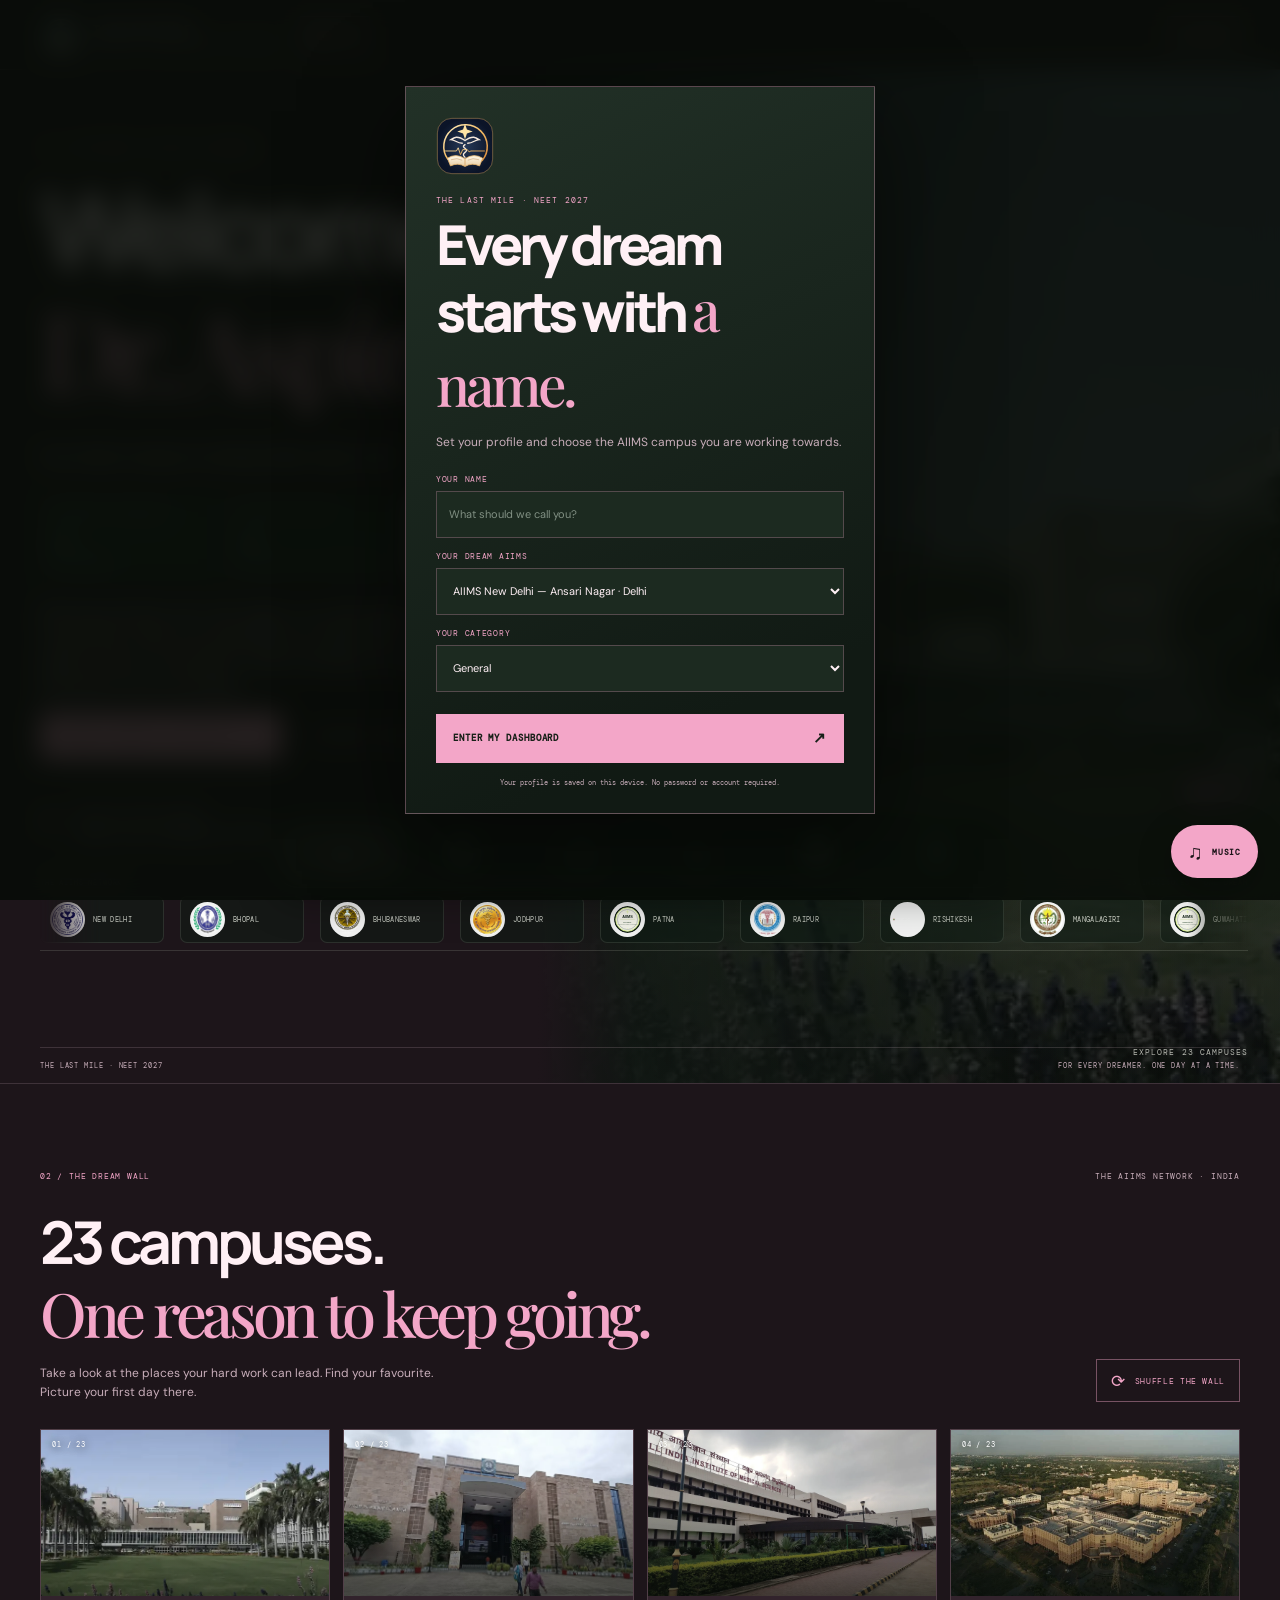
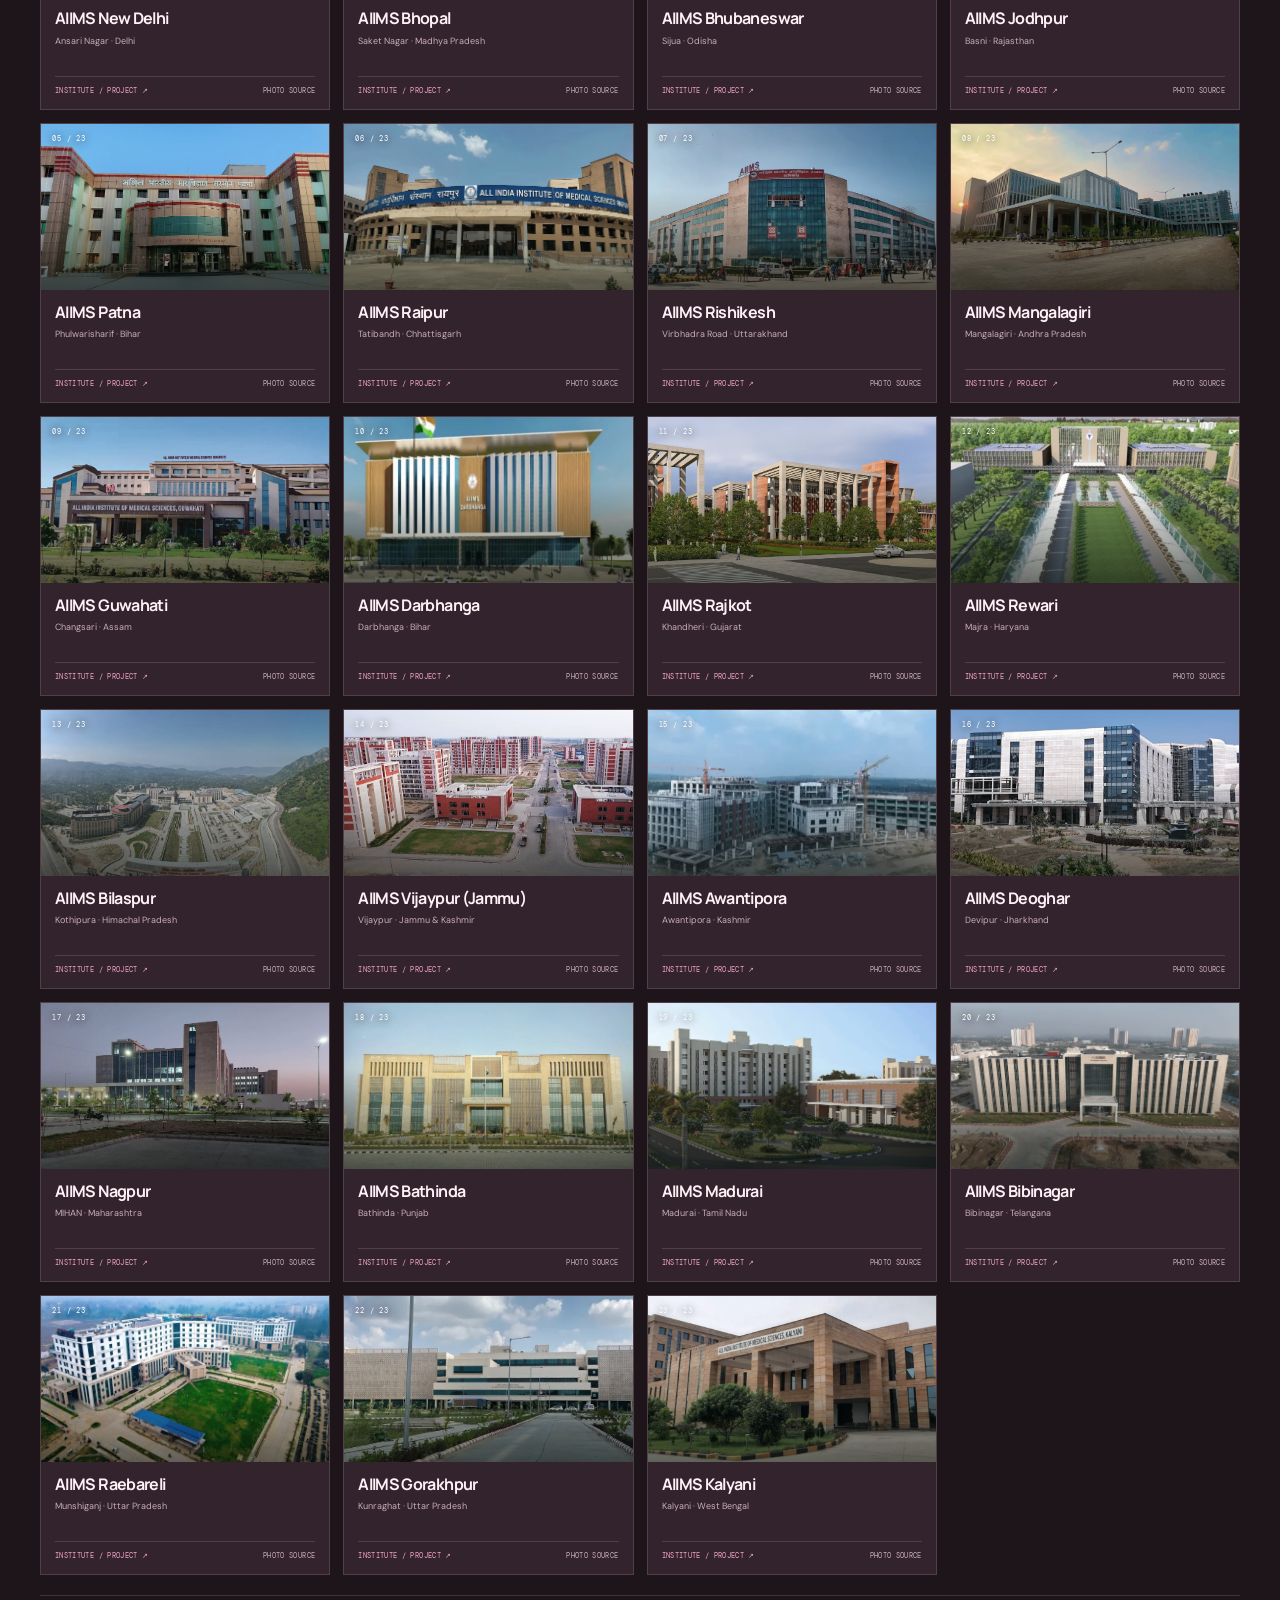
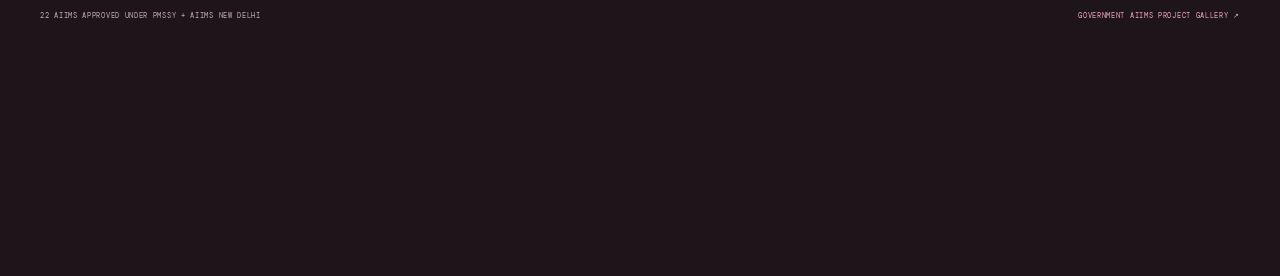
==== index.html @ 56305f16 "Apply emblem to footer branding" ====
<!doctype html>
<html lang="en">
<head>
  <meta charset="utf-8">
  <meta name="viewport" content="width=device-width, initial-scale=1, viewport-fit=cover">
  <meta name="theme-color" content="#101713">
  <meta name="description" content="A quiet, visual reminder of the future you're working towards — all AIIMS campuses, NEET 2027 countdown, study timer and music.">
  <title>The Last Mile — Your AIIMS Dream</title>
  <link rel="icon" href="assets/lastmile-icon.svg" type="image/svg+xml">
  <link rel="manifest" href="manifest.json">
  <link rel="preconnect" href="https://fonts.googleapis.com">
  <link rel="preconnect" href="https://fonts.gstatic.com" crossorigin>
  <link href="https://fonts.googleapis.com/css2?family=DM+Mono:wght@400;500&family=DM+Sans:wght@400;500;600;700&family=Manrope:wght@400;500;600;700;800&family=Playfair+Display:ital,wght@0,500;0,600;1,500;1,600&display=swap" rel="stylesheet">
  <script>(function(){try{var t=JSON.parse(localStorage.getItem('tlm:studyTheme')||'"love"');if(!['love','joy','retro','sad','hectic'].includes(t))t='love';document.documentElement.setAttribute('data-study-theme',t);}catch(e){document.documentElement.setAttribute('data-study-theme','love');}})();</script>
  <link rel="stylesheet" href="assets/styles.css?v=30">
</head>
<body>
  <header class="site-header">
    <a class="brand" href="#home" aria-label="The Last Mile home"><img class="brand-logo" src="assets/lastmile-icon.svg" alt=""><span><b>THE LAST MILE</b><small>NEET 2027 · EVERY ASPIRANT, EVERY DREAM</small></span></a>
    <nav class="main-nav" aria-label="Main navigation">
      <a href="#countdown">Countdown</a><a href="#campuses">AIIMS wall</a><a href="#stories">Videos</a><a href="#study">Study timer</a>
    </nav>
    <button class="theme-trigger" id="themeOpen" type="button" aria-controls="themeDrawer" aria-expanded="false">◐ <span>MOOD</span></button><button class="music-trigger" id="musicOpen" type="button" aria-controls="musicDrawer" aria-expanded="false">♫ <span>MUSIC</span></button><a class="header-cta" href="#study">START TODAY <span>↗</span></a>
    <button class="menu-toggle" id="menuToggle" type="button" aria-label="Open navigation" aria-expanded="false" aria-controls="mobileNav">☰</button>
  </header>
  <nav class="mobile-nav" id="mobileNav" aria-label="Mobile navigation">
    <a href="#countdown">Countdown</a><a href="#campuses">AIIMS wall</a><a href="#stories">Videos & Shorts</a><a href="#study">Study timer</a><a href="#themeDrawer" id="themeNavLink">◐ Study mood</a><a href="#musicDrawer" id="musicNavLink">♫ Music</a>
  </nav>

  <main id="home" class="app-main"><section class="app-screen active" id="screen-home" data-screen="home"><section class="hero">
      <div class="hero-photo">
        <img src="assets/aiims-delhi.webp" id="heroCampusImage" alt="AIIMS New Delhi campus" fetchpriority="high">
        <div class="hero-photo-shade"></div>
        <span class="hero-photo-label" id="heroPhotoLabel">THE AIIMS DREAM ACROSS INDIA</span>
        <span class="hero-photo-credit" id="heroPhotoCredit">EXPLORE 23 CAMPUSES</span>
      </div>
      <div class="hero-content">
        <div class="eyebrow"><span></span> YOUR DREAM. YOUR DAILY REMINDER.</div>
        <h1 id="welcomeTitle">Welcome,<br><em>Dr. Aspirant</em></h1>
        <p class="hero-lede" id="homeDreamLine">Your dream campus is waiting. Make today count.</p>
        <div class="home-targets">
          <article class="home-target-card"><small>2026 ROUND 1 CLOSING RANK</small><strong id="homeHistoricalRank">—</strong><span id="homeCategoryLabel">YOUR CATEGORY</span></article>
          <article class="home-target-card"><small>2027 SAFE RANK TARGET</small><strong id="homeTargetRank">—</strong><span>20% tighter than the 2026 cutoff</span></article>
          <article class="home-target-card home-target-lime"><small>2027 MARKS TO AIM FOR</small><strong id="homeTargetMarks">—</strong><span>out of 720 · planning estimate</span></article>
        </div>
        <p class="target-disclaimer">Planning estimate only: rank target is set 20% tighter than the 2026 Round 1 closing rank; marks are estimated from 2026 marks-vs-rank data with a small safety cushion. Actual 2027 cutoffs will depend on paper difficulty, rank distribution and counselling.</p>
        <div class="hero-actions"><button class="primary-button" type="button" data-go="cutoffs">VIEW AIIMS CUTOFFS <span>↘</span></button><button class="quiet-link" type="button" data-go="countdown">COUNT THE DAYS ↓</button></div>
        <div class="hero-note"><span>✳</span><p id="homeMotivation">Not just a dream college.<br><em>A future you are building, one study session at a time.</em></p></div>
        <div class="aiims-logo-strip" aria-label="AIIMS institutes across India">
          <div class="logo-strip-heading"><span>THE AIIMS NETWORK</span><span>23 INSTITUTES · ONE DREAM</span></div>
          <div class="aiims-logo-viewport"><div class="aiims-logo-track" id="aiimsLogoTrack"></div></div>
        </div>
      </div>
      <div class="hero-bottom"><span>THE LAST MILE · NEET 2027</span><span>FOR EVERY DREAMER. ONE DAY AT A TIME.</span></div>
    </section><section class="campus-section page-section" id="campuses">
      <div class="section-topline"><span>02 / THE DREAM WALL</span><span>THE AIIMS NETWORK · INDIA</span></div>
      <div class="section-heading">
        <div><h2>23 campuses.<br><em>One reason to keep going.</em></h2><p>Take a look at the places your hard work can lead. Find your favourite. Picture your first day there.</p></div>
        <button class="refresh-button" id="shuffleCampuses" type="button"><span>⟳</span> SHUFFLE THE WALL</button>
      </div>
      <div class="campus-grid" id="campusGrid" aria-live="polite"></div>
      <div class="gallery-foot"><span>22 AIIMS APPROVED UNDER PMSSY + AIIMS NEW DELHI</span><a href="https://pmssy.mohfw.gov.in/" target="_blank" rel="noopener">GOVERNMENT AIIMS PROJECT GALLERY ↗</a></div>
    </section></section><section class="app-screen" id="screen-cutoffs" data-screen="cutoffs"><section class="cutoff-section page-section">
  <div class="section-topline"><span>02 / THE NUMBERS</span><span>AIIMS MBBS · ALL INDIA QUOTA</span></div>
  <div class="section-heading">
    <div><h2>Know the cutoff.<br><em>Set your target.</em></h2><p>Compare the 2026 Round 1 closing ranks for all AIIMS campuses, category by category.</p></div>
    <div class="cutoff-filter"><label for="cutoffCategory">CATEGORY</label><select id="cutoffCategory"><option value="General">General</option><option value="EWS">EWS</option><option value="OBC">OBC-NCL</option><option value="SC">SC</option><option value="ST">ST</option></select></div>
  </div>
  <div class="cutoff-note"><span class="cutoff-note-dot"></span><span>Historical 2026 Round 1 closing AIR · not a 2027 guarantee.</span></div>
  <div class="cutoff-table-wrap"><table class="cutoff-table"><thead><tr><th>AIIMS CAMPUS</th><th>GENERAL</th><th>EWS</th><th>OBC-NCL</th><th>SC</th><th>ST</th></tr></thead><tbody id="cutoffTableBody"></tbody></table></div>
  <div class="cutoff-sources">Sources: <a href="https://mcc.nic.in/document/final-allotment-result-for-round-1-of-ug-counselling-2026/" target="_blank" rel="noopener">MCC 2026 Round 1 final allotment</a> · <a href="https://medicine.careers360.com/articles/neet-counselling-seat-allotment-result-2026-aiims-mbbs-round-1-category-wise-closing-rank" target="_blank" rel="noopener">Institute-wise category closing-rank summary</a>.</div>
</section></section><section class="app-screen" id="screen-countdown" data-screen="countdown"><section class="countdown-section page-section" id="countdown">
      <div class="section-topline"><span>01 / THE DATE</span><span>THE GOAL IS GETTING CLOSER</span></div>
      <div class="countdown-layout">
        <div class="section-copy">
          <h2>Every day<br>is <em>one day closer.</em></h2>
          <p>Keep your exam date in sight. The date below is a planning placeholder; update it when NTA announces the official NEET 2027 schedule.</p>
          <label for="examDate">YOUR EXAM TARGET</label>
          <input type="date" id="examDate" value="2027-05-02">
          <small class="provisional">PLANNING DATE · NOT AN OFFICIAL NTA DATE</small>
        </div>
        <div class="countdown-card">
          <div class="card-top"><span>TIME LEFT TO NEET 2027</span><span>✳</span></div>
          <div class="countdown-numbers">
            <div><strong id="examDays">—</strong><small>DAYS</small></div><i>:</i>
            <div><strong id="examHours">—</strong><small>HOURS</small></div><i>:</i>
            <div><strong id="examMinutes">—</strong><small>MINUTES</small></div><i>:</i>
            <div><strong id="examSeconds">—</strong><small>SECONDS</small></div>
          </div>
          <div class="countdown-foot"><span>NO MAGIC. JUST CONSISTENCY.</span><b id="examDateLabel">02 MAY 2027</b></div>
        </div>
      </div>
    </section><section class="study-hub-section page-section" id="studyHub">
  <div class="section-topline"><span>02 / YOUR FOCUS</span><span>EVERY MINUTE COUNTS</span></div>
  <div class="study-hub-card">
    <div class="study-hub-copy">
      <span class="study-hub-kicker">THE NEXT STEP STARTS NOW</span>
      <h2>Make time<br><em>for your dream.</em></h2>
      <p>Start a focused study session. Your dream AIIMS, target rank and stopwatch will stay with you until you finish.</p>
    </div>
    <button class="primary-button new-session-button" id="startNewStudySession" type="button">START NEW STUDY SESSION <span>↗</span></button>
  </div>
  <div class="study-history-heading">
    <div><span class="study-hub-kicker">YOUR CONSISTENCY, RECORDED</span><h3>Study history</h3></div>
    <button class="history-reset-button" id="resetStudyHistory" type="button">RESET ALL HISTORY</button>
  </div>
  <div class="study-history-summary" id="studyHistorySummary"><span>0 SESSIONS COMPLETED</span><strong>00:00 HOURS</strong></div>
  <div class="study-history-list" id="studyHistoryList"><div class="study-history-empty">Your completed study sessions will appear here.</div></div>
</section></section><section class="app-screen" id="screen-videos" data-screen="videos"><section class="stories-section page-section"><div class="section-topline"><span>04 / REAL CAMPUS LIFE</span><span>WATCH · LEARN · GET INSPIRED</span></div><div class="section-heading"><div><h2>See the life<br><em>you are studying for.</em></h2><p>Campus tours, hostel life and student routines from AIIMS creators.</p></div><button class="refresh-button" id="refreshVideos" type="button"><span>⟳</span> REFRESH VIDEOS</button></div><div class="media-heading"><span>FEATURED CAMPUS VIDEOS</span><small>LONG-FORM CAMPUS TOURS & VLOGS</small></div>
      <div class="video-grid" id="videoGrid"></div>
      <div class="video-note">Videos are hosted by their original creators on YouTube. Use the refresh button to see another selection.</div>
    </section></section></section><section class="app-screen" id="screen-shorts" data-screen="shorts"><section class="stories-section page-section"><div class="section-topline"><span>05 / QUICK INSPIRATION</span><span>REAL STUDENTS · REAL JOURNEYS</span></div><div class="section-heading"><div><h2>A little spark.<br><em>Then back to work.</em></h2><p>Short campus moments and reminders to keep showing up.</p></div><button class="refresh-button" id="refreshShorts" type="button"><span>⟳</span> REFRESH SHORTS</button></div><div class="media-heading shorts-heading"><span>AIIMS SHORTS</span><small>QUICK DOSES OF MOTIVATION</small></div>
      <div class="shorts-grid" id="shortsGrid"></div>
      </section></section><section class="app-screen" id="screen-settings" data-screen="settings"><section class="settings-section page-section">
  <div class="section-topline"><span>06 / YOUR PROFILE</span><span>THIS DEVICE</span></div>
  <div class="section-heading"><div><h2>Your journey.<br><em>Your settings.</em></h2><p>Change your name, category or dream campus whenever your goal changes.</p></div></div>
  <form class="profile-settings-card" id="profileSettingsForm">
    <div class="profile-avatar" id="settingsAvatar">✳</div>
    <div class="settings-grid">
      <label>YOUR NAME<input id="settingsName" type="text" maxlength="32" required placeholder="Enter your name"></label>
      <label>YOUR CATEGORY<select id="settingsCategory" required><option value="General">General</option><option value="EWS">EWS</option><option value="OBC">OBC-NCL</option><option value="SC">SC</option><option value="ST">ST</option></select></label>
      <label class="settings-full">DREAM AIIMS CAMPUS<select id="settingsDreamCollege" required></select></label>
    </div>
    <button class="primary-button" type="submit">SAVE PROFILE <span>↗</span></button>
  </form>
  <div class="settings-privacy"><span>LOCAL PROFILE</span><p>Your name and preferences are saved only in this browser on this device. There is no password or cloud account.</p></div>
  <button class="logout-button" id="logoutButton" type="button"><span>↪</span> LOG OUT</button>
  <a class="settings-official" href="https://neet.nta.nic.in/" target="_blank" rel="noopener">OFFICIAL NEET UPDATES ↗</a>
</section></section></main>
  <footer class="site-footer app-footer"><a class="brand" href="#home"><img class="brand-logo" src="assets/lastmile-icon.svg" alt=""><span><b>THE LAST MILE</b><small>NEET 2027</small></span></a><span>Made for the future you're working towards.</span><a href="https://neet.nta.nic.in/" target="_blank" rel="noopener">OFFICIAL NEET UPDATES ↗</a></footer>
  <nav class="bottom-dock" id="bottomDock" aria-label="Main sections">
  <button type="button" class="dock-item active" data-screen="home" aria-label="Home"><span class="dock-icon">⌂</span><small>Home</small></button>
  <button type="button" class="dock-item" data-screen="cutoffs" aria-label="All AIIMS cutoff"><span class="dock-icon">▤</span><small>Cutoffs</small></button>
  <button type="button" class="dock-item" data-screen="countdown" aria-label="Countdown"><span class="dock-icon">◷</span><small>Countdown</small></button>
  <button type="button" class="dock-item" data-screen="videos" aria-label="Videos"><span class="dock-icon">▷</span><small>Videos</small></button>
  <button type="button" class="dock-item" data-screen="shorts" aria-label="Shorts"><span class="dock-icon">▣</span><small>Shorts</small></button>
  <button type="button" class="dock-item" data-screen="settings" aria-label="Settings"><span class="dock-icon">⚙</span><small>Settings</small></button>
</nav>
<div class="login-overlay" id="loginOverlay" aria-hidden="true">
  <div class="login-backdrop"></div>
  <form class="login-card" id="profileSetupForm">
    <img class="brand-logo login-logo" src="assets/lastmile-icon.svg" alt="The Last Mile emblem">
    <span class="login-kicker">THE LAST MILE · NEET 2027</span>
    <h1>Every dream<br>starts with <em>a name.</em></h1>
    <p>Set your profile and choose the AIIMS campus you are working towards.</p>
    <label>YOUR NAME<input id="profileName" type="text" maxlength="32" placeholder="What should we call you?" autocomplete="given-name" required></label>
    <label>YOUR DREAM AIIMS<select id="profileDreamCollege" required></select></label>
    <label>YOUR CATEGORY<select id="profileCategory" required><option value="General">General</option><option value="EWS">EWS</option><option value="OBC">OBC-NCL</option><option value="SC">SC</option><option value="ST">ST</option></select></label>
    <button class="primary-button login-submit" type="submit">ENTER MY DASHBOARD <span>↗</span></button>
    <small>Your profile is saved on this device. No password or account required.</small>
  </form>
</div>
  <button class="theme-fab" id="themeFab" type="button" aria-controls="themeDrawer" aria-expanded="false"><span>◐</span><small>MOOD</small></button>
  <button class="music-fab" id="musicFab" type="button" aria-controls="musicDrawer" aria-expanded="false"><span>♫</span><small>MUSIC</small></button>
  <button class="music-backdrop" id="musicBackdrop" type="button" aria-label="Close music drawer" tabindex="-1"></button>
  <aside class="music-drawer" id="musicDrawer" aria-hidden="true" aria-labelledby="musicDrawerTitle" inert>
    <div class="drawer-grab" aria-hidden="true"></div>
    <div class="drawer-header">
      <div><span class="drawer-kicker">THE LAST MILE · SOUNDTRACK</span><h2 id="musicDrawerTitle">Your music <em>room.</em></h2></div>
      <button class="drawer-close" id="musicClose" type="button" aria-label="Close music drawer">✕</button>
    </div>
    <div class="drawer-now-playing">
      <div class="drawer-art"><span class="drawer-art-star">✳</span><span class="drawer-art-word">LAST<br>MILE</span><span class="drawer-art-ring"></span></div>
      <div class="drawer-track-copy"><small>NOW PLAYING</small><strong id="trackTitle">YOUR FIRST TRACK GOES HERE</strong><span id="trackPosition">NO TRACKS ADDED YET</span></div>
      <div class="drawer-status" id="musicState">WAITING FOR YOUR PLAYLIST</div><div class="drawer-mood-label" id="musicMoodLabel">LOVE STUDY · MOOD PLAYLIST</div>
      <audio id="musicAudio" preload="auto" autoplay playsinline></audio>
      <div class="drawer-progress"><span id="musicElapsed">0:00</span><input type="range" id="musicSeek" min="0" max="100" value="0" aria-label="Music progress"><span id="musicDuration">0:00</span></div>
      <div class="drawer-controls">
        <button type="button" id="shuffleMusic" aria-label="Toggle shuffle" title="Shuffle">⤨</button>
        <button type="button" id="previousTrack" aria-label="Previous track" title="Previous track">⏮</button>
        <button type="button" id="toggleMusic" class="drawer-play" aria-label="Play music">▶</button>
        <button type="button" id="nextTrack" aria-label="Next track" title="Next track">⏭</button>
        <button type="button" id="repeatMusic" aria-label="Toggle repeat" title="Repeat">↻</button>
      </div>
      <div class="drawer-volume"><span>VOLUME</span><input type="range" id="musicVolume" min="0" max="100" value="75" aria-label="Music volume"><button type="button" id="muteMusic" aria-label="Mute music">♫</button></div>
    </div>
    <div class="drawer-queue-head"><span>UP NEXT</span><span id="queueCount">0 TRACKS</span></div>
    <div class="drawer-queue" id="musicQueue"><div class="queue-empty">Your playlist will appear here once MP3 files are added.</div></div>
    <div class="drawer-footer" id="musicHelp">Attach your MP3 files in this chat and I'll add them to the website playlist. Only upload music you have permission to distribute.</div>
  </aside>
  <div class="theme-wash" id="themeWash" aria-hidden="true"></div>
  <button class="theme-backdrop" id="themeBackdrop" type="button" aria-label="Close study mood drawer" tabindex="-1"></button>
  <aside class="theme-drawer" id="themeDrawer" aria-hidden="true" aria-labelledby="themeDrawerTitle" inert>
    <div class="drawer-grab" aria-hidden="true"></div>
    <div class="theme-drawer-header"><div><span class="drawer-kicker">THE LAST MILE · YOUR AMBIENCE</span><h2 id="themeDrawerTitle">Choose your <em>mood.</em></h2><p>Change the colours and soundtrack to match the way you feel.</p></div><button class="drawer-close" id="themeClose" type="button" aria-label="Close study mood drawer">✕</button></div>
    <div class="theme-current-line"><span>CURRENT STUDY MOOD</span><strong id="themeCurrentName">LOVE STUDY</strong></div>
    <div class="theme-options" role="group" aria-label="Choose a study mood">
      <button class="theme-option" type="button" data-theme-choice="love" aria-pressed="false"><span class="theme-option-icon">♡</span><span class="theme-option-copy"><strong>Love Study</strong><small>Soft, warm and heartfelt</small></span><span class="theme-option-swatch love-swatch"></span><span class="theme-option-check">✓</span></button>
      <button class="theme-option" type="button" data-theme-choice="joy" aria-pressed="false"><span class="theme-option-icon">☀</span><span class="theme-option-copy"><strong>Joy Study</strong><small>Bright energy, lighter day</small></span><span class="theme-option-swatch joy-swatch"></span><span class="theme-option-check">✓</span></button>
      <button class="theme-option" type="button" data-theme-choice="retro" aria-pressed="false"><span class="theme-option-icon">◷</span><span class="theme-option-copy"><strong>Retro Study</strong><small>Vintage warmth and nostalgia</small></span><span class="theme-option-swatch retro-swatch"></span><span class="theme-option-check">✓</span></button>
      <button class="theme-option" type="button" data-theme-choice="sad" aria-pressed="false"><span class="theme-option-icon">☾</span><span class="theme-option-copy"><strong>Sad Study</strong><small>Quiet blue for heavy days</small></span><span class="theme-option-swatch sad-swatch"></span><span class="theme-option-check">✓</span></button>
      <button class="theme-option" type="button" data-theme-choice="hectic" aria-pressed="false"><span class="theme-option-icon">✳</span><span class="theme-option-copy"><strong>Hectic Study</strong><small>High-voltage, urgent focus</small></span><span class="theme-option-swatch hectic-swatch"></span><span class="theme-option-check">✓</span></button>
    </div>
    <p class="theme-drawer-note">Every mood has its own music folder. Add songs to that mood to build its soundtrack.</p>
  </aside>
  <div class="toast" id="toast" role="status" aria-live="polite"></div>
  <script src="assets/app.js?v=30"></script>
</body>
</html>
---- assets/styles.css ----
:root{--bg:#101713;--bg2:#17211a;--panel:#1d2a21;--panel2:#233128;--ink:#f2f2e9;--muted:#a6b1a5;--line:rgba(233,240,222,.14);--lime:#d9f18d;--gold:#dfbf8a;--accent-rgb:217,241,141;--sans:'DM Sans',sans-serif;--head:'Manrope',sans-serif;--serif:'Playfair Display',serif;--mono:'DM Mono',monospace;--max:1200px}
*{box-sizing:border-box}html{scroll-behavior:smooth;scroll-padding-top:90px}body{margin:0;background:var(--bg);color:var(--ink);font:15px/1.6 var(--sans);overflow-x:hidden}a{color:inherit}button,input{font:inherit}button{touch-action:manipulation}img{display:block;max-width:100%}:focus-visible{outline:2px solid var(--lime);outline-offset:4px}::selection{background:var(--lime);color:#172018}
.site-header{height:78px;position:sticky;top:0;z-index:30;display:flex;align-items:center;justify-content:space-between;gap:24px;padding:0 max(24px,calc((100vw - var(--max))/2));background:rgba(16,23,19,.93);backdrop-filter:blur(16px);border-bottom:1px solid var(--line)}
.brand{display:flex;align-items:center;gap:11px;text-decoration:none;flex-shrink:0}.brand-mark{width:37px;height:37px;border-radius:50%;display:grid;place-items:center;background:var(--lime);color:#162018;font-size:22px;font-weight:700}.brand-logo{width:42px;height:42px;object-fit:contain;display:block;flex:0 0 auto}.login-logo{width:58px;height:58px;margin-bottom:20px}.brand b,.brand small{display:block}.brand b{font:800 11px var(--head);letter-spacing:.15em}.brand small{font:7px var(--mono);letter-spacing:.1em;color:var(--muted);margin-top:3px}.main-nav{display:flex;align-items:center;gap:clamp(14px,2.4vw,32px)}.main-nav a,.header-cta{font:9px var(--mono);letter-spacing:.09em;text-decoration:none;color:var(--muted)}.main-nav a:hover,.header-cta:hover{color:var(--lime)}.header-cta{color:var(--lime);border-bottom:1px solid var(--lime);padding:8px 0}.header-cta span{font-size:14px;margin-left:7px}.menu-toggle{display:none;background:none;border:1px solid var(--line);color:var(--ink);width:42px;height:42px;border-radius:50%;font-size:18px}.mobile-nav{display:none}
.hero{min-height:660px;display:grid;grid-template-columns:1.06fr .94fr;position:relative;overflow:hidden;border-bottom:1px solid var(--line)}.hero-photo{position:absolute;inset:0 0 0 42%;overflow:hidden;background:#28382c}.hero-photo img{width:100%;height:100%;object-fit:cover;filter:brightness(.55) saturate(.65)}.hero-photo-shade{position:absolute;inset:0;background:linear-gradient(90deg,var(--bg) 0%,rgba(16,23,19,.8) 13%,rgba(16,23,19,.12) 75%),linear-gradient(0deg,rgba(9,14,10,.72),transparent 45%)}.hero-photo-label,.hero-photo-credit{position:absolute;color:rgba(245,246,237,.72);font:8px var(--mono);letter-spacing:.13em}.hero-photo-label{top:28px;right:32px}.hero-photo-credit{bottom:26px;right:32px}.hero-content{position:relative;z-index:1;width:min(620px,100%);padding:88px 25px 90px max(32px,calc((100vw - var(--max))/2));align-self:center}.eyebrow,.section-topline,.card-top,.provisional,.countdown-foot,.timer-kicker,.music-state,.track-info small,.track-info span,.media-heading,.video-note,.gallery-foot,.site-footer>span,.site-footer>a{font-family:var(--mono);letter-spacing:.1em}.eyebrow{font-size:8px;color:var(--lime);display:flex;align-items:center;gap:10px}.eyebrow span{width:25px;height:1px;background:var(--lime)}h1,h2,h3,p{margin-top:0}h1{font:800 clamp(68px,8.2vw,116px)/.88 var(--head);letter-spacing:-.085em;margin:28px 0 24px}h1 em,h2 em{font:500 1.04em var(--serif);color:var(--lime);letter-spacing:-.07em}.hero-lede{max-width:420px;color:#e6e8df;font-size:16px;line-height:1.65;margin-bottom:25px}.hero-actions{display:flex;align-items:center;gap:23px;flex-wrap:wrap}.primary-button{min-height:46px;display:inline-flex;justify-content:space-between;align-items:center;gap:20px;padding:0 17px;border:0;background:var(--lime);color:#172018;font:700 9px var(--mono);letter-spacing:.1em;text-decoration:none;cursor:pointer;transition:transform .2s,background .2s}.primary-button:hover{transform:translateY(-2px);background:#e7ffab}.primary-button span{font-size:15px}.quiet-link{font:8px var(--mono);letter-spacing:.1em;color:var(--muted);text-decoration:none}.quiet-link:hover{color:var(--lime)}.hero-note{display:flex;align-items:center;gap:13px;margin-top:43px}.hero-note>span{font-size:22px;color:var(--lime)}.hero-note p{font:italic 13px/1.55 var(--serif);color:var(--muted);margin:0}.hero-note em{color:var(--ink)}.hero-bottom{position:absolute;z-index:2;bottom:0;left:max(32px,calc((100vw - var(--max))/2));right:max(32px,calc((100vw - var(--max))/2));border-top:1px solid var(--line);padding:13px 0;display:flex;justify-content:space-between;color:var(--muted);font:7px var(--mono);letter-spacing:.13em}
.page-section{padding:86px max(32px,calc((100vw - var(--max))/2))}.section-topline{display:flex;justify-content:space-between;gap:15px;color:var(--muted);font-size:8px;margin-bottom:28px}.section-topline span:first-child{color:var(--lime)}.countdown-section{background:var(--bg2);border-bottom:1px solid var(--line)}.countdown-layout{display:grid;grid-template-columns:.82fr 1.18fr;gap:8%;align-items:center}.section-copy h2,.section-heading h2,.study-copy h2,.music-copy h2{font:700 clamp(38px,4.8vw,59px)/1.04 var(--head);letter-spacing:-.07em;margin-bottom:18px}.section-copy p,.section-heading p,.study-copy>p,.music-copy>p{color:var(--muted);font-size:12px;max-width:430px}.section-copy label{display:block;color:var(--muted);font:8px var(--mono);letter-spacing:.1em;margin-top:21px}.section-copy input{display:block;width:190px;margin-top:8px;padding:8px 0;border:0;border-bottom:1px solid var(--line);background:transparent;color:var(--ink);font:12px var(--mono);color-scheme:dark}.provisional{display:block;color:var(--muted);font-size:7px;margin-top:12px}.countdown-card{padding:26px 30px 22px;background:var(--panel);border:1px solid var(--line)}.card-top{display:flex;justify-content:space-between;color:var(--muted);font-size:8px}.card-top span:last-child{font-size:18px;color:var(--lime)}.countdown-numbers{display:flex;align-items:flex-start;justify-content:space-between;gap:8px;margin:30px 0 25px}.countdown-numbers div{display:flex;flex-direction:column;align-items:center;min-width:0}.countdown-numbers strong{font:700 clamp(36px,5.4vw,66px)/1 var(--head);letter-spacing:-.08em;font-variant-numeric:tabular-nums}.countdown-numbers small{font:7px var(--mono);letter-spacing:.12em;color:var(--muted);margin-top:10px}.countdown-numbers i{font:300 29px var(--head);font-style:normal;color:var(--lime);opacity:.7}.countdown-foot{padding-top:14px;border-top:1px solid var(--line);display:flex;justify-content:space-between;gap:10px;color:var(--muted);font-size:7px}.countdown-foot b{color:var(--lime);font-weight:400}
.campus-section{background:var(--bg)}.section-heading{display:flex;align-items:flex-end;justify-content:space-between;gap:25px;margin-bottom:27px}.section-heading h2{margin-bottom:11px}.section-heading p{margin-bottom:0}.refresh-button{display:inline-flex;align-items:center;gap:9px;min-height:43px;padding:0 14px;white-space:nowrap;background:transparent;color:var(--lime);border:1px solid rgba(var(--accent-rgb),.42);font:8px var(--mono);letter-spacing:.08em;cursor:pointer}.refresh-button:hover{background:rgba(var(--accent-rgb),.08)}.refresh-button span{font-size:17px}.campus-grid{display:grid;grid-template-columns:repeat(4,minmax(0,1fr));gap:13px}.campus-card{min-width:0;overflow:hidden;background:var(--panel);border:1px solid var(--line);transition:transform .2s,border-color .2s}.campus-card:hover{transform:translateY(-3px);border-color:rgba(var(--accent-rgb),.45)}.campus-image{height:166px;position:relative;overflow:hidden;background:linear-gradient(135deg,#26372b,#19241d)}.campus-image img{width:100%;height:100%;object-fit:cover;transition:transform .5s;filter:saturate(.78)}.campus-card:hover .campus-image img{transform:scale(1.04)}.campus-image:after{content:"";position:absolute;inset:40% 0 0;background:linear-gradient(0deg,rgba(8,14,9,.6),transparent);pointer-events:none}.campus-number{position:absolute;z-index:1;left:11px;top:10px;color:#fff;font:7px var(--mono);letter-spacing:.12em;text-shadow:0 1px 8px #000}.campus-info{padding:13px 14px 14px}.campus-info h3{font:700 16px/1.2 var(--head);letter-spacing:-.04em;margin:0 0 5px}.campus-info p{min-height:30px;color:var(--muted);font-size:9px;margin:0 0 12px}.campus-links{display:flex;justify-content:space-between;gap:8px;padding-top:9px;border-top:1px solid var(--line)}.campus-links a{font:7px var(--mono);letter-spacing:.05em;text-decoration:none;color:var(--lime)}.campus-links a:last-child{color:var(--muted)}.campus-links a:hover{color:var(--ink)}.gallery-foot{display:flex;justify-content:space-between;gap:12px;margin-top:20px;padding-top:14px;border-top:1px solid var(--line);font-size:7px;color:var(--muted)}.gallery-foot a{color:var(--lime);text-decoration:none}
.stories-section{background:var(--bg2);border-block:1px solid var(--line)}.media-heading{display:flex;align-items:center;justify-content:space-between;gap:12px;margin:32px 0 13px;padding-bottom:10px;border-bottom:1px solid var(--line);font-size:8px;color:var(--lime)}.media-heading small{color:var(--muted);font-size:7px}.video-grid{display:grid;grid-template-columns:repeat(3,minmax(0,1fr));gap:15px}.video-card{min-width:0;background:var(--panel);border:1px solid var(--line);overflow:hidden}.video-frame{aspect-ratio:16/9;background:#080c09}.video-frame iframe,.short-frame iframe{width:100%;height:100%;border:0;display:block}.video-info{padding:12px 13px 14px}.video-info small{font:7px var(--mono);letter-spacing:.1em;color:var(--lime)}.video-info h3{font:600 13px/1.35 var(--head);margin:6px 0 3px}.video-info p{font-size:9px;color:var(--muted);margin:0}.shorts-heading{margin-top:39px}.shorts-grid{display:grid;grid-template-columns:repeat(5,minmax(0,1fr));gap:13px}.short-card{min-width:0;background:var(--panel);border:1px solid var(--line);overflow:hidden}.short-frame{aspect-ratio:9/16;background:#080c09}.short-info{padding:10px}.short-info h3{font:600 11px/1.35 var(--head);margin:0}.short-info small{display:block;margin-top:6px;color:var(--muted);font:7px var(--mono)}.video-note{margin-top:16px;color:var(--muted);font-size:7px}
.study-section{background:var(--bg)}.study-layout{display:grid;grid-template-columns:1fr .9fr;align-items:center;gap:10%}.study-copy h2{font-size:clamp(40px,5vw,62px)}.study-quote{border-left:2px solid var(--lime);padding-left:15px;margin-top:32px;font:italic 17px var(--serif);color:var(--muted)}.timer-card{padding:24px 28px;background:linear-gradient(145deg,var(--panel),var(--panel2));border:1px solid var(--line);display:flex;flex-direction:column;align-items:center;text-align:center}.timer-kicker{font-size:8px;color:var(--lime)}.timer-ring-wrap{width:220px;height:220px;position:relative;margin:13px 0 9px}.timer-ring{width:100%;height:100%;transform:rotate(-90deg)}.timer-ring-bg,.timer-ring-progress{fill:none;stroke-width:4}.timer-ring-bg{stroke:var(--line)}.timer-ring-progress{stroke:var(--lime);stroke-linecap:round;stroke-dasharray:603.19;stroke-dashoffset:0;transition:stroke-dashoffset .3s}.timer-readout{position:absolute;inset:0;display:flex;flex-direction:column;align-items:center;justify-content:center}.timer-readout strong{font:700 42px var(--head);letter-spacing:-.06em;font-variant-numeric:tabular-nums}.timer-readout small{font:7px var(--mono);letter-spacing:.1em;color:var(--muted)}.timer-presets{display:flex;flex-wrap:wrap;justify-content:center;gap:6px}.timer-presets button{min-height:34px;padding:0 10px;border:1px solid var(--line);background:transparent;color:var(--muted);font:7px var(--mono);cursor:pointer}.timer-presets button.selected{border-color:var(--lime);color:var(--lime)}.timer-actions{display:flex;align-items:center;gap:9px;margin-top:14px}.timer-actions .primary-button{min-width:145px}.reset-button{width:45px;height:45px;border:1px solid var(--line);background:transparent;color:var(--muted);font-size:22px;cursor:pointer}.timer-hint{font:italic 11px var(--serif);color:var(--muted);margin:14px 0 0}
.music-section{background:var(--bg2);border-top:1px solid var(--line)}.music-layout{display:grid;grid-template-columns:1fr 1fr;gap:10%;align-items:center}.music-copy h2{font-size:clamp(42px,5vw,62px)}.music-state{display:inline-flex;margin-top:17px;color:var(--lime);font-size:7px}.music-player{padding:23px;background:var(--panel);border:1px solid var(--line);min-width:0}.vinyl{width:100%;height:145px;display:grid;place-items:center;margin-bottom:17px;background:radial-gradient(circle,#5e7254 0,#334633 32%,#1a261d 70%);position:relative;overflow:hidden}.vinyl:before{content:"";width:115px;height:115px;border:1px solid rgba(245,245,232,.4);border-radius:50%;box-shadow:0 0 0 9px rgba(245,245,232,.05),0 0 0 19px rgba(245,245,232,.04),0 0 0 29px rgba(245,245,232,.03)}.vinyl span{position:absolute;width:31px;height:31px;border-radius:50%;display:grid;place-items:center;background:var(--lime);color:#172018}.track-info{display:flex;flex-direction:column;gap:5px}.track-info small{font-size:7px;color:var(--muted)}.track-info strong{font:700 13px var(--head);letter-spacing:.04em}.track-info span{font-size:7px;color:var(--muted)}.music-progress{display:flex;align-items:center;gap:9px;margin-top:19px;color:var(--muted);font:7px var(--mono)}.music-progress input{flex:1;min-width:0;accent-color:var(--lime)}.music-controls{display:flex;justify-content:center;align-items:center;gap:22px;margin-top:13px}.music-controls button{background:none;border:0;color:var(--muted);font-size:17px;cursor:pointer;min-width:35px;min-height:38px}.music-controls .music-play{width:46px;height:46px;border-radius:50%;background:var(--lime);color:#172018;font-size:15px}.music-help{margin-top:13px;padding-top:12px;border-top:1px solid var(--line);font-size:9px;color:var(--muted);text-align:center;line-height:1.5}.site-footer{display:flex;align-items:center;justify-content:space-between;gap:20px;padding:24px max(24px,calc((100vw - var(--max))/2));border-top:1px solid var(--line)}.site-footer>span,.site-footer>a{font:7px var(--mono);color:var(--muted);letter-spacing:.07em;text-decoration:none}.site-footer>a:hover{color:var(--lime)}.toast{position:fixed;bottom:18px;left:50%;z-index:60;transform:translate(-50%,15px);opacity:0;pointer-events:none;background:var(--lime);color:#172018;padding:11px 17px;font:9px var(--mono);transition:.2s}.toast.show{opacity:1;transform:translate(-50%,0)}
@media(min-width:1500px){.hero{min-height:760px}.hero-content{padding-top:110px;padding-bottom:110px}.campus-image{height:190px}}
@media(max-width:1050px){.main-nav{gap:13px}.main-nav a{font-size:8px}.campus-grid{grid-template-columns:repeat(3,minmax(0,1fr))}.shorts-grid{grid-template-columns:repeat(4,minmax(0,1fr))}.hero{min-height:620px}.page-section{padding-top:72px;padding-bottom:76px}}
@media(max-width:760px){.site-header{height:68px;padding-inline:18px}.main-nav,.header-cta{display:none}.menu-toggle{display:block}.mobile-nav{position:fixed;top:68px;left:0;right:0;z-index:29;background:var(--panel);border-bottom:1px solid var(--line);padding:10px 17px;display:none;flex-wrap:wrap;gap:6px;box-shadow:0 15px 25px #0003}.mobile-nav.open{display:flex}.mobile-nav a{padding:10px 12px;min-height:40px;border:1px solid var(--line);font:8px var(--mono);text-decoration:none;color:var(--muted)}.hero{display:block;min-height:0;padding-bottom:65px}.hero-photo{position:absolute;inset:0 0 auto;height:360px}.hero-photo-shade{background:linear-gradient(0deg,var(--bg) 0%,rgba(16,23,19,.35) 58%,rgba(16,23,19,.2) 100%)}.hero-photo-label{top:18px;right:18px;font-size:6px}.hero-photo-credit{bottom:15px;right:18px;font-size:6px}.hero-content{padding:255px 22px 28px}.eyebrow{font-size:7px}h1{font-size:clamp(65px,15vw,90px);margin:20px 0 17px}.hero-lede{font-size:14px;max-width:470px}.hero-note{margin-top:28px}.hero-bottom{left:20px;right:20px;padding:11px 0;font-size:6px}.page-section{padding:60px 20px}.section-topline{font-size:7px}.countdown-layout,.study-layout,.music-layout{grid-template-columns:1fr;gap:25px}.countdown-card{padding:20px 14px}.countdown-numbers{gap:4px;margin:24px 0 19px}.countdown-numbers strong{font-size:clamp(31px,8vw,48px)}.countdown-numbers i{font-size:22px}.countdown-numbers small{font-size:6px}.countdown-foot{font-size:6px}.section-heading{align-items:flex-start;flex-direction:column;gap:15px}.section-heading h2,.section-copy h2,.study-copy h2,.music-copy h2{font-size:43px}.refresh-button{min-height:42px}.campus-grid{grid-template-columns:repeat(2,minmax(0,1fr));gap:9px}.campus-image{height:132px}.campus-info{padding:11px 10px}.campus-info h3{font-size:14px}.campus-info p{font-size:8px}.campus-links a{font-size:6px}.gallery-foot{flex-direction:column;font-size:6px}.video-grid{grid-template-columns:1fr;gap:12px}.video-card{display:grid;grid-template-columns:1fr}.video-frame{aspect-ratio:16/9}.video-info{padding:10px 12px}.shorts-grid{grid-template-columns:repeat(2,minmax(0,1fr));gap:10px}.short-card{max-width:220px}.study-layout{gap:22px}.timer-card{padding:20px 14px}.music-layout{gap:22px}.site-footer{padding:21px 20px;align-items:flex-start;flex-direction:column;gap:13px}}
@media(max-width:390px){.page-section{padding-inline:15px}.hero-content{padding-inline:17px}.campus-grid{gap:7px}.campus-image{height:110px}.campus-info h3{font-size:12px}.campus-info p{font-size:7px}.campus-links{flex-direction:column}.countdown-numbers strong{font-size:28px}.countdown-foot{flex-direction:column;gap:6px}.shorts-grid{grid-template-columns:repeat(2,minmax(0,1fr))}.section-heading h2,.section-copy h2,.study-copy h2,.music-copy h2{font-size:39px}}
@media(orientation:landscape) and (max-height:560px) and (max-width:950px){.hero{min-height:0}.hero-content{padding-top:185px}.hero-photo{height:275px}.hero-photo-shade{background:linear-gradient(0deg,var(--bg),transparent 65%)}}
@media(prefers-reduced-motion:reduce){html{scroll-behavior:auto}*,*:before,*:after{animation-duration:.01ms!important;animation-iteration-count:1!important;transition-duration:.01ms!important}}

.campus-card.featured{border-color:rgba(var(--accent-rgb),.65);box-shadow:inset 0 0 0 1px rgba(var(--accent-rgb),.12)}
.dream-chip{display:inline-flex;margin:0 0 8px;padding:4px 7px;background:var(--lime);color:#172018;font:700 6px var(--mono);letter-spacing:.08em}
.campus-image img.image-fallback{object-fit:contain;padding:35px;background:#26372b}

/* Slide-out music drawer */
.music-trigger{display:inline-flex;align-items:center;gap:8px;min-height:38px;padding:0 12px;border:1px solid rgba(var(--accent-rgb),.36);background:rgba(var(--accent-rgb),.05);color:var(--lime);font:14px var(--head);cursor:pointer}
.music-trigger span{font:8px var(--mono);letter-spacing:.1em}
.music-trigger:hover{background:rgba(var(--accent-rgb),.12)}
.music-fab{position:fixed;z-index:39;right:22px;bottom:22px;display:flex;align-items:center;gap:9px;padding:12px 16px;border:1px solid rgba(var(--accent-rgb),.5);border-radius:999px;background:var(--lime);color:#172018;box-shadow:0 12px 34px rgba(0,0,0,.28);cursor:pointer;transition:transform .2s,box-shadow .2s}
.music-fab:hover{transform:translateY(-3px);box-shadow:0 16px 38px rgba(0,0,0,.34)}
.music-fab span{font:700 20px var(--head)}.music-fab small{font:700 8px var(--mono);letter-spacing:.1em}
.music-backdrop{position:fixed;inset:0;z-index:49;border:0;background:rgba(5,9,6,.62);backdrop-filter:blur(3px);opacity:0;visibility:hidden;pointer-events:none;transition:opacity .3s,visibility .3s}
.music-backdrop.open{opacity:1;visibility:visible;pointer-events:auto}
.music-drawer{position:fixed;z-index:50;top:0;right:0;bottom:0;width:min(440px,100vw);padding:29px 27px 24px;background:linear-gradient(160deg,#202d23,#111a14 80%);border-left:1px solid rgba(var(--accent-rgb),.16);box-shadow:-25px 0 75px rgba(0,0,0,.3);display:flex;flex-direction:column;overflow-y:auto;overscroll-behavior:contain;transform:translateX(105%);visibility:hidden;transition:transform .36s cubic-bezier(.2,.8,.2,1),visibility .36s}
.music-drawer.open{transform:translateX(0);visibility:visible}
.drawer-grab{display:none}
.drawer-header{display:flex;align-items:flex-start;justify-content:space-between;gap:16px;padding-bottom:20px;border-bottom:1px solid var(--line)}
.drawer-kicker{font:8px var(--mono);letter-spacing:.13em;color:var(--lime)}
.drawer-header h2{font:700 30px/1.08 var(--head);letter-spacing:-.06em;margin:8px 0 0}
.drawer-header h2 em{font:500 1.08em var(--serif);color:var(--lime)}
.drawer-close{width:40px;height:40px;flex:0 0 auto;border-radius:50%;border:1px solid var(--line);background:transparent;color:var(--ink);cursor:pointer}
.drawer-now-playing{padding:22px 0 18px}
.drawer-art{height:166px;position:relative;overflow:hidden;display:grid;place-items:center;background:radial-gradient(circle at 50% 50%,#657957 0,#354a38 34%,#1a271e 73%);border:1px solid rgba(226,241,210,.1)}
.drawer-art:before{content:"";position:absolute;width:145px;height:145px;border:1px solid rgba(240,246,229,.32);border-radius:50%;box-shadow:0 0 0 12px rgba(240,246,229,.05),0 0 0 27px rgba(240,246,229,.035),0 0 0 42px rgba(240,246,229,.02)}
.drawer-art-star{position:absolute;z-index:2;width:38px;height:38px;border-radius:50%;display:grid;place-items:center;background:var(--lime);color:#182019}
.drawer-art-word{position:absolute;right:17px;bottom:13px;color:rgba(244,246,235,.68);text-align:right;font:8px/1.2 var(--mono);letter-spacing:.13em}
.drawer-art-ring{position:absolute;inset:12px;border:1px solid rgba(240,246,229,.08);border-radius:50%}
.drawer-track-copy{display:flex;flex-direction:column;gap:5px;margin-top:19px}
.drawer-track-copy small{font:7px var(--mono);letter-spacing:.12em;color:var(--lime)}
.drawer-track-copy strong{font:700 16px/1.3 var(--head);overflow-wrap:anywhere}
.drawer-track-copy span{font:8px var(--mono);letter-spacing:.08em;color:var(--muted)}
.drawer-status{margin-top:9px;color:var(--muted);font:7px var(--mono);letter-spacing:.1em}
.drawer-progress{display:flex;align-items:center;gap:9px;margin-top:18px;color:var(--muted);font:8px var(--mono)}
.drawer-progress input{flex:1;min-width:0;accent-color:var(--lime)}
.drawer-controls{display:flex;align-items:center;justify-content:space-between;gap:9px;margin-top:14px}
.drawer-controls button{width:36px;height:38px;border:0;background:transparent;color:var(--muted);font-size:17px;cursor:pointer}
.drawer-controls button.active{color:var(--lime)}
.drawer-controls .drawer-play{width:49px;height:49px;border-radius:50%;background:var(--lime);color:#172018;font-size:16px;box-shadow:0 7px 18px rgba(0,0,0,.2)}
.drawer-volume{display:flex;align-items:center;gap:12px;margin-top:17px;color:var(--muted);font:7px var(--mono);letter-spacing:.1em}
.drawer-volume input{flex:1;accent-color:var(--lime);min-width:0}
.drawer-volume button{border:0;background:none;color:var(--muted);font-size:16px;cursor:pointer}
.drawer-queue-head{display:flex;justify-content:space-between;align-items:center;padding:16px 0 10px;border-top:1px solid var(--line);color:var(--lime);font:8px var(--mono);letter-spacing:.12em}
.drawer-queue-head span:last-child{color:var(--muted)}
.drawer-queue{display:flex;flex-direction:column;gap:5px;min-height:70px}
.queue-item{display:flex;align-items:center;gap:11px;width:100%;padding:11px 9px;border:1px solid transparent;background:rgba(255,255,255,.025);color:var(--ink);text-align:left;cursor:pointer}
.queue-item:hover,.queue-item.current{border-color:rgba(var(--accent-rgb),.25);background:rgba(var(--accent-rgb),.07)}
.queue-index{width:25px;height:25px;flex:0 0 auto;display:grid;place-items:center;border:1px solid var(--line);border-radius:50%;color:var(--muted);font:8px var(--mono)}
.queue-item.current .queue-index{background:var(--lime);color:#172018;border-color:var(--lime)}
.queue-copy{min-width:0;display:flex;flex-direction:column;gap:3px}
.queue-copy strong{font:600 11px var(--head);white-space:nowrap;overflow:hidden;text-overflow:ellipsis}
.queue-copy small{color:var(--muted);font:7px var(--mono);letter-spacing:.06em}
.queue-empty{padding:18px 12px;border:1px dashed var(--line);color:var(--muted);font-size:10px;line-height:1.6;text-align:center}
.drawer-footer{margin-top:auto;padding-top:17px;color:var(--muted);font-size:8px;line-height:1.6}
body.drawer-open{overflow:hidden}
@media(max-width:760px){
 .music-drawer{top:0;bottom:0;width:min(100vw,460px);padding:22px 20px calc(20px + env(safe-area-inset-bottom))}
 .drawer-grab{display:block;width:43px;height:4px;border-radius:5px;background:rgba(230,240,220,.25);margin:-10px auto 17px}
 .drawer-art{height:145px}
 .music-fab{right:15px;bottom:15px;padding:10px 13px}
}

/* The Last Mile — soundtrack drawer */
.music-trigger{display:inline-flex;align-items:center;gap:7px;min-height:39px;padding:0 12px;border:1px solid rgba(var(--accent-rgb),.4);background:rgba(var(--accent-rgb),.06);color:var(--lime);font:15px var(--head);cursor:pointer}.music-trigger span{font:8px var(--mono);letter-spacing:.12em}.music-trigger:hover{background:rgba(var(--accent-rgb),.13)}
.music-fab{position:fixed;z-index:39;right:22px;bottom:22px;display:flex;align-items:center;gap:9px;padding:12px 16px;border:1px solid rgba(var(--accent-rgb),.5);border-radius:999px;background:var(--lime);color:#172018;box-shadow:0 12px 34px rgba(0,0,0,.28);cursor:pointer;transition:transform .2s,box-shadow .2s}.music-fab:hover{transform:translateY(-3px);box-shadow:0 16px 38px rgba(0,0,0,.34)}.music-fab span{font:700 20px var(--head)}.music-fab small{font:700 8px var(--mono);letter-spacing:.1em}
.music-backdrop{position:fixed;inset:0;z-index:49;border:0;background:rgba(5,9,6,.68);backdrop-filter:blur(4px);opacity:0;visibility:hidden;pointer-events:none;transition:opacity .3s,visibility .3s}.music-backdrop.open{opacity:1;visibility:visible;pointer-events:auto}
.music-drawer{position:fixed;z-index:50;top:0;right:0;bottom:0;width:min(445px,100vw);padding:28px 27px 24px;background:linear-gradient(155deg,#243328,#111a14 78%);border-left:1px solid rgba(var(--accent-rgb),.18);box-shadow:-25px 0 75px rgba(0,0,0,.35);display:flex;flex-direction:column;overflow-y:auto;overscroll-behavior:contain;transform:translateX(105%);visibility:hidden;transition:transform .38s cubic-bezier(.2,.8,.2,1),visibility .38s}.music-drawer.open{transform:translateX(0);visibility:visible}
.drawer-grab{display:none}.drawer-header{display:flex;align-items:flex-start;justify-content:space-between;gap:15px;padding-bottom:20px;border-bottom:1px solid var(--line)}.drawer-kicker{font:8px var(--mono);letter-spacing:.13em;color:var(--lime)}.drawer-header h2{font:700 30px/1.08 var(--head);letter-spacing:-.06em;margin:8px 0 0}.drawer-header h2 em{font:500 1.08em var(--serif);color:var(--lime)}.drawer-close{width:40px;height:40px;flex:0 0 auto;border-radius:50%;border:1px solid var(--line);background:transparent;color:var(--ink);cursor:pointer}
.drawer-now-playing{padding:22px 0 18px}.drawer-art{height:158px;position:relative;overflow:hidden;display:grid;place-items:center;background:radial-gradient(circle at 50% 50%,#697d5b 0,#354a38 34%,#1a271e 73%);border:1px solid rgba(226,241,210,.1)}.drawer-art:before{content:"";position:absolute;width:139px;height:139px;border:1px solid rgba(240,246,229,.32);border-radius:50%;box-shadow:0 0 0 12px rgba(240,246,229,.05),0 0 0 27px rgba(240,246,229,.035),0 0 0 42px rgba(240,246,229,.02)}.drawer-art-star{position:absolute;z-index:2;width:38px;height:38px;border-radius:50%;display:grid;place-items:center;background:var(--lime);color:#182019}.drawer-art-word{position:absolute;right:17px;bottom:13px;color:rgba(244,246,235,.68);text-align:right;font:8px/1.2 var(--mono);letter-spacing:.13em}.drawer-art-ring{position:absolute;inset:12px;border:1px solid rgba(240,246,229,.08);border-radius:50%}
.drawer-track-copy{display:flex;flex-direction:column;gap:5px;margin-top:18px}.drawer-track-copy small{font:7px var(--mono);letter-spacing:.12em;color:var(--lime)}.drawer-track-copy strong{font:700 16px/1.3 var(--head);overflow-wrap:anywhere}.drawer-track-copy span{font:8px var(--mono);letter-spacing:.08em;color:var(--muted)}.drawer-status{margin-top:9px;color:var(--muted);font:7px var(--mono);letter-spacing:.1em}
.drawer-progress{display:flex;align-items:center;gap:9px;margin-top:17px;color:var(--muted);font:8px var(--mono)}.drawer-progress input{flex:1;min-width:0;accent-color:var(--lime)}
.drawer-controls{display:flex;align-items:center;justify-content:space-between;gap:7px;margin-top:12px}.drawer-controls button{width:36px;height:38px;border:0;background:transparent;color:var(--muted);font-size:17px;cursor:pointer}.drawer-controls button.active{color:var(--lime)}.drawer-controls .drawer-play{width:49px;height:49px;border-radius:50%;background:var(--lime);color:#172018;font-size:16px;box-shadow:0 7px 18px rgba(0,0,0,.2)}
.drawer-volume{display:flex;align-items:center;gap:12px;margin-top:14px;color:var(--muted);font:7px var(--mono);letter-spacing:.1em}.drawer-volume input{flex:1;accent-color:var(--lime);min-width:0}.drawer-volume button{border:0;background:none;color:var(--muted);font-size:16px;cursor:pointer}
.drawer-queue-head{display:flex;justify-content:space-between;align-items:center;padding:15px 0 10px;border-top:1px solid var(--line);color:var(--lime);font:8px var(--mono);letter-spacing:.12em}.drawer-queue-head span:last-child{color:var(--muted)}.drawer-queue{display:flex;flex-direction:column;gap:5px;min-height:70px}.queue-item{display:flex;align-items:center;gap:11px;width:100%;padding:10px 9px;border:1px solid transparent;background:rgba(255,255,255,.025);color:var(--ink);text-align:left;cursor:pointer}.queue-item:hover,.queue-item.current{border-color:rgba(var(--accent-rgb),.25);background:rgba(var(--accent-rgb),.07)}.queue-index{width:25px;height:25px;flex:0 0 auto;display:grid;place-items:center;border:1px solid var(--line);border-radius:50%;color:var(--muted);font:8px var(--mono)}.queue-item.current .queue-index{background:var(--lime);color:#172018;border-color:var(--lime)}.queue-copy{min-width:0;display:flex;flex-direction:column;gap:3px}.queue-copy strong{font:600 11px var(--head);white-space:nowrap;overflow:hidden;text-overflow:ellipsis}.queue-copy small{color:var(--muted);font:7px var(--mono);letter-spacing:.06em}.queue-empty{padding:17px 12px;border:1px dashed var(--line);color:var(--muted);font-size:10px;line-height:1.6;text-align:center}.drawer-footer{margin-top:auto;padding-top:16px;color:var(--muted);font-size:8px;line-height:1.6}
body.drawer-open{overflow:hidden}
@media(max-width:760px){.music-drawer{width:min(100vw,460px);padding:22px 20px calc(20px + env(safe-area-inset-bottom))}.drawer-grab{display:block;width:43px;height:4px;border-radius:5px;background:rgba(230,240,220,.25);margin:-10px auto 17px}.drawer-art{height:142px}.music-fab{right:15px;bottom:15px;padding:10px 13px}}
@media(prefers-reduced-motion:reduce){.music-drawer,.music-backdrop,.music-fab{transition:none}}

@media(max-width:1050px){.site-header{gap:14px}.main-nav{gap:11px}.main-nav a{font-size:8px}.header-cta{display:none}.music-trigger{margin-left:auto}}
@media(max-width:760px){.music-trigger{display:none}}


/* Visitor-selected dream AIIMS */
.dream-picker{max-width:420px;margin:0 0 23px;padding:13px 14px 11px;background:rgba(29,42,33,.86);border:1px solid rgba(var(--accent-rgb),.28);backdrop-filter:blur(10px)}
.dream-picker label{display:block;margin-bottom:7px;color:var(--lime);font:8px var(--mono);letter-spacing:.13em}
.dream-select-wrap{position:relative}
.dream-select-wrap select{width:100%;min-height:43px;appearance:none;-webkit-appearance:none;padding:0 35px 0 11px;border:1px solid var(--line);border-radius:0;background:#202d23;color:var(--ink);font:10px var(--mono);letter-spacing:.04em;outline:none;cursor:pointer}
.dream-select-wrap select:focus{border-color:var(--lime)}
.dream-select-wrap select option{background:#202d23;color:var(--ink)}
.dream-select-wrap>span{position:absolute;right:12px;top:50%;transform:translateY(-55%);color:var(--lime);pointer-events:none;font:18px var(--head)}
.dream-picker>small{display:block;margin-top:7px;color:var(--muted);font:6px var(--mono);letter-spacing:.08em}
.dream-picker+ .hero-actions{margin-top:2px}
.hero-photo img{transition:opacity .25s}
.campus-card.featured{border-color:rgba(var(--accent-rgb),.75);box-shadow:inset 0 0 0 1px rgba(var(--accent-rgb),.13),0 12px 30px rgba(0,0,0,.12)}
.dream-chip{display:inline-flex;margin:0 0 8px;padding:4px 7px;background:var(--lime);color:#172018;font:700 6px var(--mono);letter-spacing:.08em}
.drawer-controls{display:grid!important;grid-template-columns:repeat(5,minmax(0,1fr));align-items:center;justify-items:center;gap:6px!important;width:100%;margin-top:14px}
.drawer-controls button{display:grid!important;place-items:center!important;justify-self:stretch;width:100%!important;height:46px!important;min-width:0!important;margin:0!important;padding:0!important;border:0!important;border-radius:50%;background:transparent;color:var(--muted);font-family:Arial,sans-serif;font-size:20px;line-height:1;text-align:center;vertical-align:middle;cursor:pointer}
.drawer-controls button.active{color:var(--lime);background:rgba(var(--accent-rgb),.08)}
.drawer-controls .drawer-play{grid-column:3;justify-self:center;width:50px!important;height:50px!important;border-radius:50%;background:var(--lime)!important;color:#172018!important;font-size:17px!important;box-shadow:0 7px 18px rgba(0,0,0,.2)}
@media(max-width:760px){.dream-picker{max-width:100%;margin-bottom:18px;padding:12px}.dream-select-wrap select{min-height:46px;font-size:9px}.drawer-controls{grid-template-columns:repeat(5,minmax(0,1fr));gap:4px!important}.drawer-controls button{height:44px!important;font-size:18px}}

/* v11: custom dream-campus picker — fully styled, searchable and iPad-friendly */
.dream-picker{position:relative;z-index:6;max-width:440px;margin:0 0 22px;padding:13px 14px 11px;background:rgba(25,37,29,.94);border:1px solid rgba(var(--accent-rgb),.32);backdrop-filter:blur(12px)}
.dream-picker label{display:block;margin-bottom:8px;color:var(--lime);font:8px var(--mono);letter-spacing:.13em}
.dream-select-wrap{position:relative}
.dream-select-trigger{width:100%;min-height:48px;display:flex;align-items:center;justify-content:space-between;gap:14px;padding:0 13px;border:1px solid rgba(var(--accent-rgb),.36);border-radius:0;background:linear-gradient(110deg,#202e24,#18231c);color:var(--ink);text-align:left;font:10px var(--mono);letter-spacing:.055em;cursor:pointer;box-shadow:inset 0 1px rgba(255,255,255,.025);transition:border-color .18s,background .18s}
.dream-select-trigger:hover,.dream-select-trigger[aria-expanded=true]{border-color:var(--lime);background:#243328}
.dream-select-trigger>span:first-child{min-width:0;overflow:hidden;text-overflow:ellipsis;white-space:nowrap}
.dream-select-arrow{flex:0 0 auto;color:var(--lime);font:20px/1 var(--head);transition:transform .2s}
.dream-select-trigger[aria-expanded=true] .dream-select-arrow{transform:rotate(180deg)}
.dream-college-menu{position:absolute;z-index:25;top:calc(100% + 7px);left:0;right:0;padding:12px;background:#17231b;border:1px solid rgba(var(--accent-rgb),.42);box-shadow:0 18px 42px rgba(0,0,0,.5)}
.dream-college-menu[hidden]{display:none}
.dream-search-label{display:block;margin:0 0 6px;color:var(--lime);font:7px var(--mono);letter-spacing:.12em}
.dream-college-search{width:100%;height:39px;padding:0 11px;border:1px solid var(--line);border-radius:0;outline:none;background:#101913;color:var(--ink);font:10px var(--sans);-webkit-appearance:none;appearance:none}
.dream-college-search::placeholder{color:#879387}
.dream-college-search:focus{border-color:var(--lime)}
.dream-college-list{max-height:245px;margin-top:8px;overflow-y:auto;overscroll-behavior:contain;-webkit-overflow-scrolling:touch;scrollbar-color:var(--lime) #1c2a20;scrollbar-width:thin}
.dream-college-option{width:100%;min-height:45px;display:flex;flex-direction:column;align-items:flex-start;justify-content:center;gap:2px;padding:7px 10px;border:0;border-bottom:1px solid rgba(233,240,222,.07);background:transparent;color:var(--ink);text-align:left;cursor:pointer}
.dream-college-option span{font:600 10px var(--head)}
.dream-college-option small{color:var(--muted);font:7px var(--mono);letter-spacing:.04em}
.dream-college-option:hover,.dream-college-option:focus-visible{background:rgba(var(--accent-rgb),.09);outline:none}
.dream-college-option.selected{background:rgba(var(--accent-rgb),.12);box-shadow:inset 2px 0 var(--lime)}
.dream-college-option.selected span{color:var(--lime)}
.dream-college-option[hidden]{display:none}
.dream-no-results{margin:10px 4px 3px;color:var(--muted);font:9px var(--mono)}
.dream-no-results[hidden]{display:none}
.dream-picker>small{display:block;margin-top:8px;color:var(--muted);font:6px var(--mono);letter-spacing:.08em}
.hero-photo img.image-fallback{object-fit:contain;padding:15%;background:#1d2a21;filter:none}
@media(max-width:760px){
 .dream-picker{max-width:100%;margin:0 0 18px;padding:12px}
 .dream-select-trigger{min-height:49px;font-size:9px}
 .dream-college-menu{left:-1px;right:-1px}
 .dream-college-list{max-height:min(34vh,230px)}
}

/* App-style dashboard and Apple-inspired bottom dock */
body{padding-bottom:calc(104px + env(safe-area-inset-bottom))}
.site-header{height:70px;position:sticky;top:0;z-index:30}
.site-header .main-nav,.site-header .header-cta,.site-header .menu-toggle,.mobile-nav{display:none!important}
.site-header{justify-content:flex-start}
.site-header .music-trigger{margin-left:auto}
.app-screen{display:none;min-height:calc(100vh - 70px);animation:screenIn .25s ease both}
.app-screen.active{display:block}
@keyframes screenIn{from{opacity:.55;transform:translateY(8px)}to{opacity:1;transform:translateY(0)}}
.app-main{min-height:calc(100vh - 70px);padding-bottom:30px}
.app-screen .page-section{padding-bottom:120px}
.hero{min-height:640px}
.hero-content{padding-top:72px;padding-bottom:104px}
.home-targets{display:grid;grid-template-columns:repeat(3,minmax(0,1fr));gap:9px;max-width:570px;margin:22px 0 22px}
.home-target-card{min-width:0;padding:13px 12px;background:rgba(27,42,32,.9);border:1px solid rgba(var(--accent-rgb),.2);backdrop-filter:blur(10px)}
.home-target-card small,.home-target-card span{display:block;font-family:var(--mono);font-size:7px;letter-spacing:.07em;color:var(--muted);line-height:1.5}
.home-target-card strong{display:block;margin:7px 0 3px;color:var(--ink);font:800 clamp(17px,2.2vw,25px)/1 var(--head);letter-spacing:-.04em;font-variant-numeric:tabular-nums}
.home-target-lime{background:var(--lime);border-color:var(--lime)}
.home-target-lime small,.home-target-lime span{color:#34442e}
.home-target-lime strong{color:#172018}
.hero-actions button{font:inherit}
.quiet-link{border:0;background:none;cursor:pointer}
.bottom-dock{position:fixed;z-index:38;left:50%;bottom:calc(12px + env(safe-area-inset-bottom));transform:translateX(-50%);width:min(730px,calc(100vw - 28px));min-height:70px;display:grid;grid-template-columns:repeat(6,minmax(0,1fr));align-items:center;gap:4px;padding:7px 10px;border:1px solid rgba(225,240,215,.18);border-radius:23px;background:rgba(22,32,25,.86);backdrop-filter:blur(24px) saturate(150%);-webkit-backdrop-filter:blur(24px) saturate(150%);box-shadow:0 12px 38px rgba(0,0,0,.36),inset 0 1px rgba(255,255,255,.05)}
.dock-item{min-width:0;min-height:55px;display:flex;flex-direction:column;align-items:center;justify-content:center;gap:1px;border:0;border-radius:15px;background:transparent;color:#9eaa9e;cursor:pointer;transition:background .18s,color .18s,transform .18s}
.dock-item:hover{background:rgba(255,255,255,.05);color:var(--ink)}
.dock-item.active{background:rgba(var(--accent-rgb),.13);color:var(--lime)}
.dock-icon{font:24px/1.1 var(--head);height:26px;display:grid;place-items:center}
.dock-item small{font:7px var(--mono);letter-spacing:.02em;white-space:nowrap}
.cutoff-section{padding-top:55px}
.cutoff-filter{display:flex;flex-direction:column;gap:6px;min-width:140px}
.cutoff-filter label{font:8px var(--mono);letter-spacing:.11em;color:var(--lime)}
.cutoff-filter select,.settings-grid select,.settings-grid input,.login-card select,.login-card input{width:100%;min-height:44px;padding:0 12px;border:1px solid rgba(var(--accent-rgb),.26);border-radius:0;background:#1c2a20;color:var(--ink);font:11px var(--sans);color-scheme:dark}
.cutoff-note{display:flex;align-items:center;gap:9px;margin:17px 0 12px;color:var(--muted);font:8px var(--mono)}
.cutoff-note-dot{width:7px;height:7px;border-radius:50%;background:var(--lime)}
.cutoff-table-wrap{overflow-x:auto;border:1px solid var(--line);background:#17221a}
.cutoff-table{border-collapse:collapse;width:100%;min-width:700px;font-variant-numeric:tabular-nums}
.cutoff-table th{padding:13px 12px;background:#223126;color:var(--lime);font:8px var(--mono);letter-spacing:.06em;text-align:right;white-space:nowrap}
.cutoff-table th:first-child{text-align:left;min-width:190px}
.cutoff-table td{padding:12px;border-top:1px solid var(--line);text-align:right;color:#e8ece2;font:11px var(--mono)}
.cutoff-table td:first-child{text-align:left}
.cutoff-table td:first-child strong,.cutoff-table td:first-child small{display:block}
.cutoff-table td:first-child strong{font:600 11px var(--head);color:var(--ink)}
.cutoff-table td:first-child small{margin-top:3px;font:7px var(--mono);color:var(--muted)}
.cutoff-table td.active-cutoff{background:rgba(var(--accent-rgb),.1);color:var(--lime);font-weight:700}
.cutoff-unavailable{color:var(--muted)!important;text-align:center!important;font:9px var(--sans)!important}
.cutoff-sources{margin-top:14px;color:var(--muted);font:8px/1.7 var(--mono)}
.cutoff-sources a,.settings-official{color:var(--lime);text-decoration:none}
.settings-section{max-width:780px;margin:0 auto}
.profile-settings-card{padding:27px;background:var(--panel);border:1px solid var(--line)}
.profile-avatar{width:58px;height:58px;margin-bottom:20px;border-radius:50%;display:grid;place-items:center;background:var(--lime);color:#172018;font:700 27px var(--head)}
.settings-grid{display:grid;grid-template-columns:1fr 1fr;gap:16px;margin-bottom:20px}
.settings-grid label,.login-card label{display:flex;flex-direction:column;gap:7px;color:var(--lime);font:8px var(--mono);letter-spacing:.09em}
.settings-grid .settings-full{grid-column:1/-1}
.settings-grid input,.settings-grid select{font:11px var(--sans);letter-spacing:0}
.settings-privacy{margin-top:17px;padding:15px 17px;border-left:2px solid var(--lime);background:rgba(255,255,255,.025)}
.settings-privacy span{color:var(--lime);font:8px var(--mono);letter-spacing:.1em}
.settings-privacy p{margin:6px 0 0;color:var(--muted);font-size:11px}
.logout-button{margin-top:20px;display:flex;align-items:center;gap:9px;min-height:43px;padding:0 16px;border:1px solid rgba(223,191,138,.45);background:rgba(223,191,138,.05);color:#e2c99e;font:9px var(--mono);letter-spacing:.09em;cursor:pointer}
.settings-official{display:inline-block;margin-top:18px;font:8px var(--mono);letter-spacing:.08em}
.login-overlay{position:fixed;inset:0;z-index:80;display:none;align-items:center;justify-content:center;padding:22px;overflow-y:auto}
.login-overlay.open{display:flex}
.login-backdrop{position:fixed;inset:0;background:rgba(7,12,8,.87);backdrop-filter:blur(13px);-webkit-backdrop-filter:blur(13px)}
.login-card{position:relative;z-index:1;width:min(470px,100%);padding:30px 30px 25px;background:linear-gradient(155deg,#223127,#111a14 82%);border:1px solid rgba(var(--accent-rgb),.32);box-shadow:0 25px 90px rgba(0,0,0,.5)}
.login-mark{width:44px;height:44px;margin-bottom:20px}
.login-kicker{display:block;color:var(--lime);font:8px var(--mono);letter-spacing:.14em}
.login-card h1{margin:13px 0 12px;font:800 clamp(38px,8vw,55px)/.97 var(--head);letter-spacing:-.075em}
.login-card h1 em{color:var(--lime);font:500 1.03em var(--serif)}
.login-card>p{margin:0 0 21px;color:var(--muted);font-size:12px;line-height:1.6}
.login-card label{margin-top:13px}
.login-card input,.login-card select{min-height:47px;font:11px var(--sans);letter-spacing:0}
.login-card input::placeholder{color:#819083}
.login-submit{width:100%;margin-top:22px;min-height:49px}
.login-card>small{display:block;margin-top:14px;color:var(--muted);font:7px/1.6 var(--mono);text-align:center}
.app-footer{display:none}
.music-fab{z-index:39}
@media(max-width:760px){
 body{padding-bottom:calc(97px + env(safe-area-inset-bottom))}
 .site-header{height:62px;padding-inline:17px}
 .brand-mark{width:33px;height:33px;font-size:20px}.brand-logo{width:38px;height:38px}
 .brand b{font-size:10px}
 .brand small{font-size:6px}
 .music-trigger{min-height:36px;padding:0 10px}
 .hero{min-height:0;padding-bottom:58px}
 .hero-photo{inset:0 0 auto;height:390px}
 .hero-content{padding:240px 20px 30px}
 h1{font-size:clamp(58px,13vw,82px)}
 .home-targets{grid-template-columns:repeat(3,minmax(0,1fr));gap:6px;margin:17px 0}
 .home-target-card{padding:10px 8px}
 .home-target-card small,.home-target-card span{font-size:6px}
 .home-target-card strong{font-size:clamp(15px,4.8vw,22px)}
 .bottom-dock{width:calc(100vw - 18px);min-height:66px;bottom:calc(8px + env(safe-area-inset-bottom));padding:6px 5px;border-radius:19px;gap:1px}
 .dock-item{min-height:52px;border-radius:13px}
 .dock-icon{font-size:22px;height:24px}
 .dock-item small{font-size:6px;letter-spacing:-.03em}
 .section-heading{gap:16px}
 .cutoff-section,.settings-section{padding-top:44px}
 .cutoff-filter{width:100%}
 .cutoff-table th,.cutoff-table td{padding:10px 9px}
 .profile-settings-card{padding:19px}
 .login-card{padding:24px 21px 22px}
 .login-card h1{font-size:46px}
 .settings-grid{gap:12px}
 .music-fab{right:13px;bottom:calc(86px + env(safe-area-inset-bottom));padding:9px 12px}
}
@media(max-width:390px){
 .dock-item small{font-size:5.5px}
 .home-target-card{padding-inline:6px}
 .home-target-card small{font-size:5px}
 .hero-content{padding-inline:16px}
}
@media(prefers-reduced-motion:reduce){.app-screen{animation:none}.dock-item{transition:none}}

/* Immersive study-session mode */
.study-hub-section{max-width:1100px;margin:0 auto;padding-top:8px}
.study-hub-card{display:flex;align-items:center;justify-content:space-between;gap:28px;padding:clamp(22px,4vw,42px);border:1px solid rgba(var(--accent-rgb),.22);background:linear-gradient(125deg,rgba(35,51,39,.95),rgba(22,33,25,.95))}
.study-hub-copy{max-width:570px}
.study-hub-kicker,.session-kicker{display:block;color:var(--lime);font:8px var(--mono);letter-spacing:.14em}
.study-hub-copy h2{margin:10px 0;font:800 clamp(32px,4vw,48px)/1.02 var(--head);letter-spacing:-.065em}
.study-hub-copy h2 em{color:var(--lime);font:500 1.04em var(--serif)}
.study-hub-copy p{max-width:520px;margin:0;color:var(--muted);font-size:12px}
.new-session-button{flex:0 0 auto;min-height:54px}
.study-history-heading{display:flex;align-items:end;justify-content:space-between;gap:18px;margin:38px 0 13px}
.study-history-heading h3{margin:7px 0 0;font:700 25px var(--head);letter-spacing:-.04em}
.history-reset-button{border:1px solid rgba(223,191,138,.4);padding:10px 12px;background:rgba(223,191,138,.05);color:#dfbf8a;font:8px var(--mono);letter-spacing:.08em;cursor:pointer}
.study-history-summary{display:flex;justify-content:space-between;align-items:center;padding:13px 15px;background:#1b2820;border:1px solid var(--line);color:var(--muted);font:8px var(--mono);letter-spacing:.08em}
.study-history-summary strong{color:var(--lime);font:700 14px var(--head)}
.study-history-list{margin-top:9px;border-top:1px solid var(--line)}
.study-history-row{display:grid;grid-template-columns:52px 1fr auto 36px;align-items:center;gap:15px;padding:13px 8px;border-bottom:1px solid var(--line)}
.history-date-mark{width:45px;height:45px;display:flex;flex-direction:column;align-items:center;justify-content:center;background:#1e2c22;border:1px solid rgba(var(--accent-rgb),.2)}
.history-date-mark strong{font:700 17px var(--head);line-height:1;color:var(--lime)}
.history-date-mark small{font:7px var(--mono);color:var(--muted)}
.history-session-copy strong,.history-session-copy small,.history-duration strong,.history-duration small{display:block}
.history-session-copy strong{font:600 12px var(--head);color:var(--ink)}
.history-session-copy small,.history-duration small{margin-top:3px;color:var(--muted);font:7px var(--mono);letter-spacing:.06em}
.history-duration{text-align:right}
.history-duration strong{font:700 17px var(--head);font-variant-numeric:tabular-nums;color:var(--lime)}
.history-delete-button{width:34px;height:34px;border:1px solid rgba(223,191,138,.28);background:transparent;color:#dfbf8a;font:22px var(--sans);cursor:pointer}
.study-history-empty{padding:28px 14px;text-align:center;color:var(--muted);font:10px var(--mono);border:1px dashed var(--line)}
.study-session-screen{position:fixed;inset:0;z-index:80;display:none;align-items:center;justify-content:center;overflow:hidden;background:#0d1510;color:var(--ink);padding:calc(24px + env(safe-area-inset-top)) 24px calc(24px + env(safe-area-inset-bottom))}
.study-session-screen.active{display:flex}
.study-session-backdrop,.study-session-shade{position:absolute;inset:0}
.study-session-backdrop img{width:100%;height:100%;object-fit:cover;object-position:center;opacity:.34;filter:saturate(.75)}
.study-session-shade{background:linear-gradient(90deg,rgba(8,16,11,.96),rgba(9,17,12,.73) 54%,rgba(8,16,11,.5)),linear-gradient(0deg,rgba(6,12,8,.83),transparent 65%)}
.study-session-content{position:relative;z-index:1;width:min(900px,100%);min-height:min(680px,88vh);display:flex;flex-direction:column;justify-content:space-between}
.session-topline{display:flex;justify-content:space-between;gap:16px;color:rgba(240,245,230,.72);font:8px var(--mono);letter-spacing:.12em}
.session-identity{margin:auto 0 25px;padding-top:38px}
.session-identity h1{margin:12px 0 7px;font:800 clamp(48px,9vw,90px)/.95 var(--head);letter-spacing:-.075em}
.session-identity p{margin:0;color:var(--lime);font:500 clamp(14px,2vw,18px) var(--serif);font-style:italic}
.session-rank-pill{display:inline-flex;align-items:center;gap:16px;margin-top:20px;padding:11px 14px;border:1px solid rgba(var(--accent-rgb),.38);background:rgba(20,32,23,.58);backdrop-filter:blur(8px)}
.session-rank-pill span{color:var(--muted);font:7px var(--mono);letter-spacing:.1em}
.session-rank-pill strong{color:var(--lime);font:700 13px var(--head)}
.session-clock-block{width:min(610px,100%);padding:22px 25px 19px;border:1px solid rgba(var(--accent-rgb),.34);background:rgba(15,26,18,.78);backdrop-filter:blur(12px)}
.session-clock{display:block;margin:10px 0 4px;font:700 clamp(55px,11vw,94px)/1 var(--head);letter-spacing:-.075em;font-variant-numeric:tabular-nums}
.session-clock-state{color:var(--lime);font:8px var(--mono);letter-spacing:.13em}
.session-controls{display:flex;gap:12px;margin-top:19px}
.session-control-button,.session-end-button{min-width:150px;min-height:48px;display:inline-flex;align-items:center;justify-content:center;gap:9px;padding:0 18px;font:9px var(--mono);letter-spacing:.1em;cursor:pointer}
.session-control-button{border:1px solid rgba(var(--accent-rgb),.5);background:rgba(var(--accent-rgb),.1);color:var(--lime)}
.session-end-button{border:1px solid rgba(223,191,138,.48);background:rgba(223,191,138,.12);color:#f0d4a4}
.session-encouragement{margin:17px 0 0;color:rgba(239,243,231,.7);font:italic 14px var(--serif)}
.study-math-gate{position:fixed;inset:0;z-index:90;display:none;align-items:center;justify-content:center;padding:22px;background:rgba(5,10,7,.84);backdrop-filter:blur(16px);-webkit-backdrop-filter:blur(16px)}
.study-math-gate.open{display:flex}
.study-math-card{width:min(430px,100%);padding:29px;background:linear-gradient(150deg,#233328,#111a14);border:1px solid rgba(var(--accent-rgb),.38);box-shadow:0 25px 90px rgba(0,0,0,.5)}
.study-math-card h2{margin:9px 0;font:800 38px/1 var(--head);letter-spacing:-.06em}
.study-math-card h2 em{color:var(--lime);font:500 1.03em var(--serif)}
.study-math-card>p{color:var(--muted);font-size:12px}
.math-question{margin:18px 0;padding:18px;text-align:center;border:1px solid rgba(var(--accent-rgb),.3);background:rgba(var(--accent-rgb),.07);color:var(--lime);font:700 36px var(--head);font-variant-numeric:tabular-nums}
.study-math-card label{display:block;margin-bottom:7px;color:var(--lime);font:8px var(--mono);letter-spacing:.1em}
.study-math-card input{width:100%;height:48px;padding:0 12px;border:1px solid rgba(var(--accent-rgb),.28);outline:none;background:#0f1912;color:var(--ink);font:18px var(--head)}
.study-math-card input:focus{border-color:var(--lime)}
.math-feedback{min-height:18px;color:#e7bb8c;font:9px var(--mono)}
.math-gate-actions{display:flex;justify-content:space-between;gap:10px;margin-top:14px}
.math-cancel-button{border:1px solid var(--line);background:transparent;color:var(--muted);padding:0 12px;font:8px var(--mono);cursor:pointer}
.math-gate-actions .primary-button{min-height:45px}
.music-fab{z-index:100}
.music-backdrop{z-index:110}
.music-drawer{z-index:120}
@media(max-width:760px){
 .study-hub-card{align-items:stretch;flex-direction:column}
 .new-session-button{width:100%;justify-content:center}
 .study-history-heading{align-items:flex-start}
 .history-reset-button{font-size:7px;padding:9px}
 .study-history-row{grid-template-columns:45px 1fr auto 30px;gap:9px;padding-inline:2px}
 .history-date-mark{width:40px;height:42px}
 .history-session-copy strong{font-size:10px}
 .history-session-copy small,.history-duration small{font-size:6px}
 .history-duration strong{font-size:14px}
 .history-delete-button{width:29px;height:32px}
 .study-session-screen{padding:calc(18px + env(safe-area-inset-top)) 19px calc(25px + env(safe-area-inset-bottom))}
 .study-session-content{min-height:86svh}
 .session-topline{font-size:7px}
 .session-identity h1{font-size:clamp(48px,12vw,76px)}
 .session-clock-block{padding:19px}
 .session-clock{font-size:clamp(52px,14vw,78px)}
 .session-controls{gap:9px}
 .session-control-button,.session-end-button{flex:1;min-width:0;padding:0 8px;font-size:8px}
 .session-encouragement{font-size:12px}
 .study-math-card{padding:23px 20px}
 .math-gate-actions{flex-direction:column-reverse}
 .math-gate-actions button{min-height:46px;justify-content:center}
}

/* AIIMS institute-logo marquee beneath the homepage motivation line */
.aiims-logo-strip{position:relative;width:min(710px,100%);margin:24px 0 28px;padding:11px 0 7px;border-top:1px solid rgba(230,240,220,.14);border-bottom:1px solid rgba(230,240,220,.14);overflow:hidden}
.logo-strip-heading{display:flex;justify-content:space-between;gap:12px;margin:0 0 9px;color:rgba(230,240,220,.52);font:7px var(--mono);letter-spacing:.12em}
.aiims-logo-viewport{width:100%;overflow:hidden;mask-image:linear-gradient(90deg,transparent 0,#000 5%,#000 95%,transparent 100%);-webkit-mask-image:linear-gradient(90deg,transparent 0,#000 5%,#000 95%,transparent 100%)}
.aiims-logo-track{width:max-content;display:flex;align-items:center;gap:16px;animation:aiimsLogoScroll 54s linear infinite;will-change:transform}
.aiims-logo-strip:hover .aiims-logo-track,.aiims-logo-strip:focus-within .aiims-logo-track{animation-play-state:paused}
.aiims-logo-item{display:flex;flex:0 0 auto;align-items:center;gap:8px;min-width:124px;max-width:155px;padding:5px 9px;border:1px solid rgba(230,240,220,.11);background:rgba(17,29,21,.58);border-radius:7px}
.aiims-logo-item img{width:35px;height:35px;flex:0 0 35px;object-fit:contain;padding:2px;border-radius:50%;background:rgba(255,255,255,.94)}
.aiims-logo-item span{max-width:105px;color:rgba(241,244,234,.79);font:7px/1.3 var(--mono);letter-spacing:.045em;text-transform:uppercase}
.aiims-logo-item.generic-logo img{padding:4px;background:rgba(255,255,255,.94)}
.aiims-logo-item.logo-missing{opacity:.45}
@keyframes aiimsLogoScroll{from{transform:translateX(0)}to{transform:translateX(-50%)}}
@media(max-width:760px){
 .aiims-logo-strip{margin:19px 0 23px;max-width:100%}
 .aiims-logo-track{gap:10px;animation-duration:48s}
 .aiims-logo-item{min-width:112px;padding:5px 7px}
 .aiims-logo-item img{width:31px;height:31px;flex-basis:31px}
 .logo-strip-heading{font-size:6px}
}
@media(prefers-reduced-motion:reduce){
 .aiims-logo-viewport{overflow-x:auto;mask-image:none;-webkit-mask-image:none}
 .aiims-logo-track{animation:none}
}

/* AIIMS institute logo ticker spans the homepage width, not just the hero copy. */
.aiims-logo-strip{width:calc(100vw - max(32px, (100vw - var(--max))/2) - 32px);max-width:none}
@media(max-width:760px){.aiims-logo-strip{width:calc(100vw - 40px)}}
/* Dedicated study-session tab: page-sized canvas, not browser fullscreen. */
.study-session-page{min-height:100svh;overflow:hidden;background:#0d1510}
.study-session-page .study-session-screen{position:relative;inset:auto;min-height:100svh;height:100svh;padding:calc(24px + env(safe-area-inset-top)) 24px calc(24px + env(safe-area-inset-bottom))}
.study-session-page .study-session-content{min-height:min(760px,calc(100svh - 48px - env(safe-area-inset-top) - env(safe-area-inset-bottom)));justify-content:space-around}
.session-home-link{color:var(--lime);text-decoration:none}
.study-done-screen{min-height:100svh;padding:15vh max(24px,calc((100vw - 800px)/2));display:flex;flex-direction:column;justify-content:center;align-items:flex-start;background:radial-gradient(circle at 80% 15%,#263c2c,#101713 58%)}
.study-done-screen[hidden]{display:none}
.study-done-screen h1{margin:18px 0;font-size:clamp(52px,9vw,90px)}
.study-done-screen h1 em{color:var(--lime);font:500 1.02em var(--serif)}
.study-done-screen p{color:var(--muted);margin-bottom:25px}
.study-session-page .music-fab{z-index:100;bottom:20px;right:20px}
.study-session-page .music-backdrop{z-index:110}
.study-session-page .music-drawer{z-index:120}
.study-session-page .study-math-gate{z-index:90}
@media(max-width:760px){
 .study-session-page .study-session-screen{padding:calc(16px + env(safe-area-inset-top)) 18px calc(28px + env(safe-area-inset-bottom))}
 .study-session-page .study-session-content{min-height:calc(100svh - 54px - env(safe-area-inset-top) - env(safe-area-inset-bottom))}
 .study-session-page .music-fab{right:14px;bottom:calc(14px + env(safe-area-inset-bottom))}
}

.aiims-logo-item .aiims-logo-placeholder{width:35px;height:35px;flex:0 0 35px;display:grid;place-items:center;padding:0;border-radius:50%;background:var(--lime);color:#18221a;font:700 21px/1 var(--head)}
.aiims-logo-item .aiims-logo-name{max-width:105px}
@media(max-width:760px){.aiims-logo-item .aiims-logo-placeholder{width:31px;height:31px;flex-basis:31px;font-size:18px}}

/* Study-session layout refinement: keep the focus clock in the visual center */
.study-session-page .study-session-screen{
 align-items:center;
 justify-content:center;
 overflow-y:auto;
 padding:calc(18px + env(safe-area-inset-top)) 24px calc(22px + env(safe-area-inset-bottom));
}
.study-session-page .study-session-content{
 width:min(900px,100%);
 min-height:0;
 height:auto;
 justify-content:center;
 gap:clamp(14px,2.6vh,26px);
 margin:auto;
}
.study-session-page .session-identity{
 margin:0;
 padding-top:0;
}
.study-session-page .session-clock-block{
 width:min(610px,100%);
 padding:clamp(16px,2vw,22px) clamp(17px,2.5vw,25px);
}
.study-session-page .session-clock{
 margin:7px 0 3px;
 font-size:clamp(48px,8.5vw,84px);
}
.study-session-page .session-controls{margin-top:0}
.study-session-page .session-encouragement{margin:0;max-width:600px}
.study-session-page .music-fab{
 top:50%;
 bottom:auto;
 right:clamp(14px,2vw,24px);
 transform:translateY(-50%);
}
.study-session-page .music-fab:hover{transform:translateY(calc(-50% - 3px))}
@media(max-width:760px){
 .study-session-page .study-session-screen{
  align-items:center;
  justify-content:center;
  padding:calc(14px + env(safe-area-inset-top)) 18px calc(18px + env(safe-area-inset-bottom));
 }
 .study-session-page .study-session-content{
  min-height:0;
  gap:clamp(12px,2.2vh,19px);
  width:100%;
 }
 .study-session-page .session-topline{font-size:6.5px}
 .study-session-page .session-identity{margin:0;padding-top:0}
 .study-session-page .session-identity h1{font-size:clamp(43px,10vw,70px);margin:9px 0 5px}
 .study-session-page .session-rank-pill{margin-top:13px;padding:9px 11px}
 .study-session-page .session-clock-block{padding:15px 16px 14px}
 .study-session-page .session-clock{font-size:clamp(43px,11vw,66px);margin:6px 0 3px}
 .study-session-page .session-controls{gap:8px}
 .study-session-page .session-control-button,.study-session-page .session-end-button{min-height:44px}
 .study-session-page .session-encouragement{font-size:11px;line-height:1.4}
 .study-session-page .music-fab{
  top:50%;
  bottom:auto;
  right:10px;
  padding:9px 11px;
  transform:translateY(-50%);
 }
 .study-session-page .music-fab:hover{transform:translateY(calc(-50% - 3px))}
}
@media(max-height:700px){
 .study-session-page .study-session-content{gap:12px}
 .study-session-page .session-identity h1{font-size:clamp(42px,7vw,64px)}
 .study-session-page .session-rank-pill{margin-top:10px}
 .study-session-page .session-clock-block{padding:13px 16px}
 .study-session-page .session-clock{font-size:clamp(42px,7vw,64px)}
 .study-session-page .session-controls{margin-top:0}
}


@property --bg{syntax:"<color>";inherits:true;initial-value:#101713}
@property --bg2{syntax:"<color>";inherits:true;initial-value:#17211a}
@property --panel{syntax:"<color>";inherits:true;initial-value:#1d2a21}
@property --panel2{syntax:"<color>";inherits:true;initial-value:#233128}
@property --ink{syntax:"<color>";inherits:true;initial-value:#f2f2e9}
@property --muted{syntax:"<color>";inherits:true;initial-value:#a6b1a5}
@property --line{syntax:"<color>";inherits:true;initial-value:rgba(233,240,222,.14)}
@property --lime{syntax:"<color>";inherits:true;initial-value:#d9f18d}
@property --gold{syntax:"<color>";inherits:true;initial-value:#dfbf8a}
:root{transition:--bg .72s ease,--bg2 .72s ease,--panel .72s ease,--panel2 .72s ease,--ink .72s ease,--muted .72s ease,--line .72s ease,--lime .72s ease,--gold .72s ease}
:root[data-study-theme="love"]{--bg:#1d151a;--bg2:#271a21;--panel:#32232c;--panel2:#3d2a35;--ink:#fff0f5;--muted:#c8aeba;--line:rgba(255,223,236,.15);--lime:#f3a6c8;--gold:#e7b4c5;--accent-rgb:243,166,200}
:root[data-study-theme="joy"]{--bg:#171c2a;--bg2:#202a3b;--panel:#28364a;--panel2:#34445a;--ink:#fff8e9;--muted:#c0c6d1;--line:rgba(255,237,190,.15);--lime:#ffd36e;--gold:#ffad83;--accent-rgb:255,211,110}
:root[data-study-theme="retro"]{--bg:#1c211f;--bg2:#252d29;--panel:#303a33;--panel2:#3e493d;--ink:#f4ebd7;--muted:#b8b09a;--line:rgba(238,214,169,.16);--lime:#e4b36c;--gold:#c98255;--accent-rgb:228,179,108}
:root[data-study-theme="sad"]{--bg:#151b2b;--bg2:#1c253a;--panel:#26304b;--panel2:#313c5a;--ink:#eff1ff;--muted:#aeb8d2;--line:rgba(210,218,255,.15);--lime:#aeb9f5;--gold:#8d9edb;--accent-rgb:174,185,245}
:root[data-study-theme="hectic"]{--bg:#191526;--bg2:#241a35;--panel:#302242;--panel2:#3c2a51;--ink:#fcf2ff;--muted:#c6b4d6;--line:rgba(244,207,255,.17);--lime:#ff9d7e;--gold:#c4a7ff;--accent-rgb:255,157,126}
:root{color-scheme:dark}
body,.site-header,.page-section,.countdown-card,.home-target-card,.timer-card,.music-player,.music-drawer,.bottom-dock,.login-card,.settings-card,.study-session-screen,.study-math-card{transition:background-color .72s ease,color .72s ease,border-color .72s ease,box-shadow .72s ease}
body{background:var(--bg);color:var(--ink)}
.site-header{background:var(--bg);border-color:var(--line)}
::selection{background:var(--lime);color:var(--bg)}
.music-trigger,.theme-trigger{display:inline-flex;align-items:center;gap:8px;min-height:38px;padding:0 12px;border:1px solid rgba(var(--accent-rgb),.36);background:rgba(var(--accent-rgb),.05);color:var(--lime);font:14px var(--head);cursor:pointer}
.music-trigger span,.theme-trigger span{font:8px var(--mono);letter-spacing:.1em}
.music-trigger:hover,.theme-trigger:hover{background:rgba(var(--accent-rgb),.12)}
.music-fab{background:var(--lime);color:var(--bg);border-color:rgba(var(--accent-rgb),.5)}
.theme-fab{position:fixed;z-index:39;right:22px;bottom:86px;display:flex;align-items:center;gap:9px;padding:11px 15px;border:1px solid var(--line);border-radius:999px;background:var(--panel2);color:var(--ink);box-shadow:0 12px 34px rgba(0,0,0,.25);cursor:pointer;transition:transform .22s,background-color .72s,color .72s,border-color .72s}
.theme-fab:hover{transform:translateY(-3px)}
.theme-fab span{font:700 18px var(--head);color:var(--lime)}
.theme-fab small{font:700 8px var(--mono);letter-spacing:.1em}
.music-drawer{background:linear-gradient(160deg,var(--panel2),var(--bg) 85%);border-color:var(--line)}
.drawer-art{background:radial-gradient(circle at 50% 50%,var(--panel2) 0,var(--panel) 42%,var(--bg) 80%)}
.drawer-play{background:var(--lime)!important;color:var(--bg)!important}
.drawer-mood-label{margin-top:9px;color:var(--lime);font:7px var(--mono);letter-spacing:.12em}
.theme-wash{position:fixed;inset:0;z-index:125;pointer-events:none;opacity:0;background:var(--lime);mix-blend-mode:soft-light}
.theme-wash.run{animation:themeWash .78s ease-out both}
@keyframes themeWash{0%{opacity:0}24%{opacity:.13}100%{opacity:0}}
.theme-backdrop{position:fixed;inset:0;z-index:126;border:0;background:rgba(5,8,12,.6);backdrop-filter:blur(4px);opacity:0;visibility:hidden;pointer-events:none;transition:opacity .32s,visibility .32s}
.theme-backdrop.open{opacity:1;visibility:visible;pointer-events:auto}
.theme-drawer{position:fixed;z-index:130;top:0;right:0;bottom:0;width:min(460px,100vw);padding:30px 27px 25px;background:linear-gradient(155deg,var(--panel2),var(--bg) 82%);border-left:1px solid var(--line);box-shadow:-25px 0 75px rgba(0,0,0,.35);display:flex;flex-direction:column;overflow-y:auto;overscroll-behavior:contain;transform:translateX(105%);visibility:hidden;transition:transform .4s cubic-bezier(.2,.8,.2,1),visibility .4s,background-color .72s,color .72s}
.theme-drawer.open{transform:translateX(0);visibility:visible}
.theme-drawer-header{display:flex;align-items:flex-start;justify-content:space-between;gap:14px;padding-bottom:19px;border-bottom:1px solid var(--line)}
.theme-drawer-header h2{margin:8px 0 6px;font:700 31px/1.08 var(--head);letter-spacing:-.06em}
.theme-drawer-header h2 em{font:500 1.08em var(--serif);color:var(--lime)}
.theme-drawer-header p{margin:0;color:var(--muted);font-size:11px;line-height:1.55;max-width:280px}
.theme-current-line{display:flex;justify-content:space-between;align-items:center;gap:12px;padding:18px 0 12px;color:var(--muted);font:7px var(--mono);letter-spacing:.12em}
.theme-current-line strong{color:var(--lime);font:700 9px var(--mono)}
.theme-options{display:grid;gap:9px}
.theme-option{width:100%;min-height:72px;display:grid;grid-template-columns:43px 1fr 46px 22px;align-items:center;gap:11px;padding:11px 13px;border:1px solid var(--line);background:rgba(255,255,255,.025);color:var(--ink);text-align:left;cursor:pointer;transition:transform .22s,border-color .3s,background-color .3s}
.theme-option:hover{transform:translateX(-3px);border-color:rgba(var(--accent-rgb),.55)}
.theme-option.selected{border-color:var(--lime);background:rgba(var(--accent-rgb),.09);box-shadow:inset 3px 0 var(--lime)}
.theme-option-icon{width:40px;height:40px;display:grid;place-items:center;border-radius:50%;font:25px var(--head);background:var(--panel2);color:var(--lime)}
.theme-option-copy{display:flex;flex-direction:column;gap:3px}
.theme-option-copy strong{font:700 13px var(--head)}
.theme-option-copy small{color:var(--muted);font:8px var(--mono);letter-spacing:.025em}
.theme-option-swatch{width:44px;height:9px;border-radius:20px;box-shadow:0 0 0 1px rgba(255,255,255,.1)}
.love-swatch{background:linear-gradient(90deg,#f3a6c8,#e8c2c8,#34232c)}
.joy-swatch{background:linear-gradient(90deg,#ffd36e,#ffad83,#28364a)}
.retro-swatch{background:linear-gradient(90deg,#e4b36c,#c98255,#303a33)}
.sad-swatch{background:linear-gradient(90deg,#aeb9f5,#8d9edb,#26304b)}
.hectic-swatch{background:linear-gradient(90deg,#ff9d7e,#c4a7ff,#302242)}
.theme-option-check{opacity:0;color:var(--lime);font-size:15px}
.theme-option.selected .theme-option-check{opacity:1}
.theme-drawer-note{margin:auto 0 0;padding-top:19px;color:var(--muted);font:8px/1.6 var(--mono)}
@media(max-width:760px){
 .theme-trigger{display:none}
 .theme-fab{right:15px;bottom:calc(91px + env(safe-area-inset-bottom));padding:9px 12px}
 .theme-drawer{padding:22px 20px calc(20px + env(safe-area-inset-bottom))}
 .theme-drawer-header h2{font-size:28px}
 .theme-option{min-height:66px;grid-template-columns:38px 1fr 39px 18px;padding:9px 10px;gap:9px}
 .theme-option-icon{width:36px;height:36px;font-size:22px}
 .theme-option-swatch{width:38px}
}
@media(prefers-reduced-motion:reduce){.theme-wash.run{animation:none}.theme-drawer,.theme-backdrop,.theme-option{transition:none}}
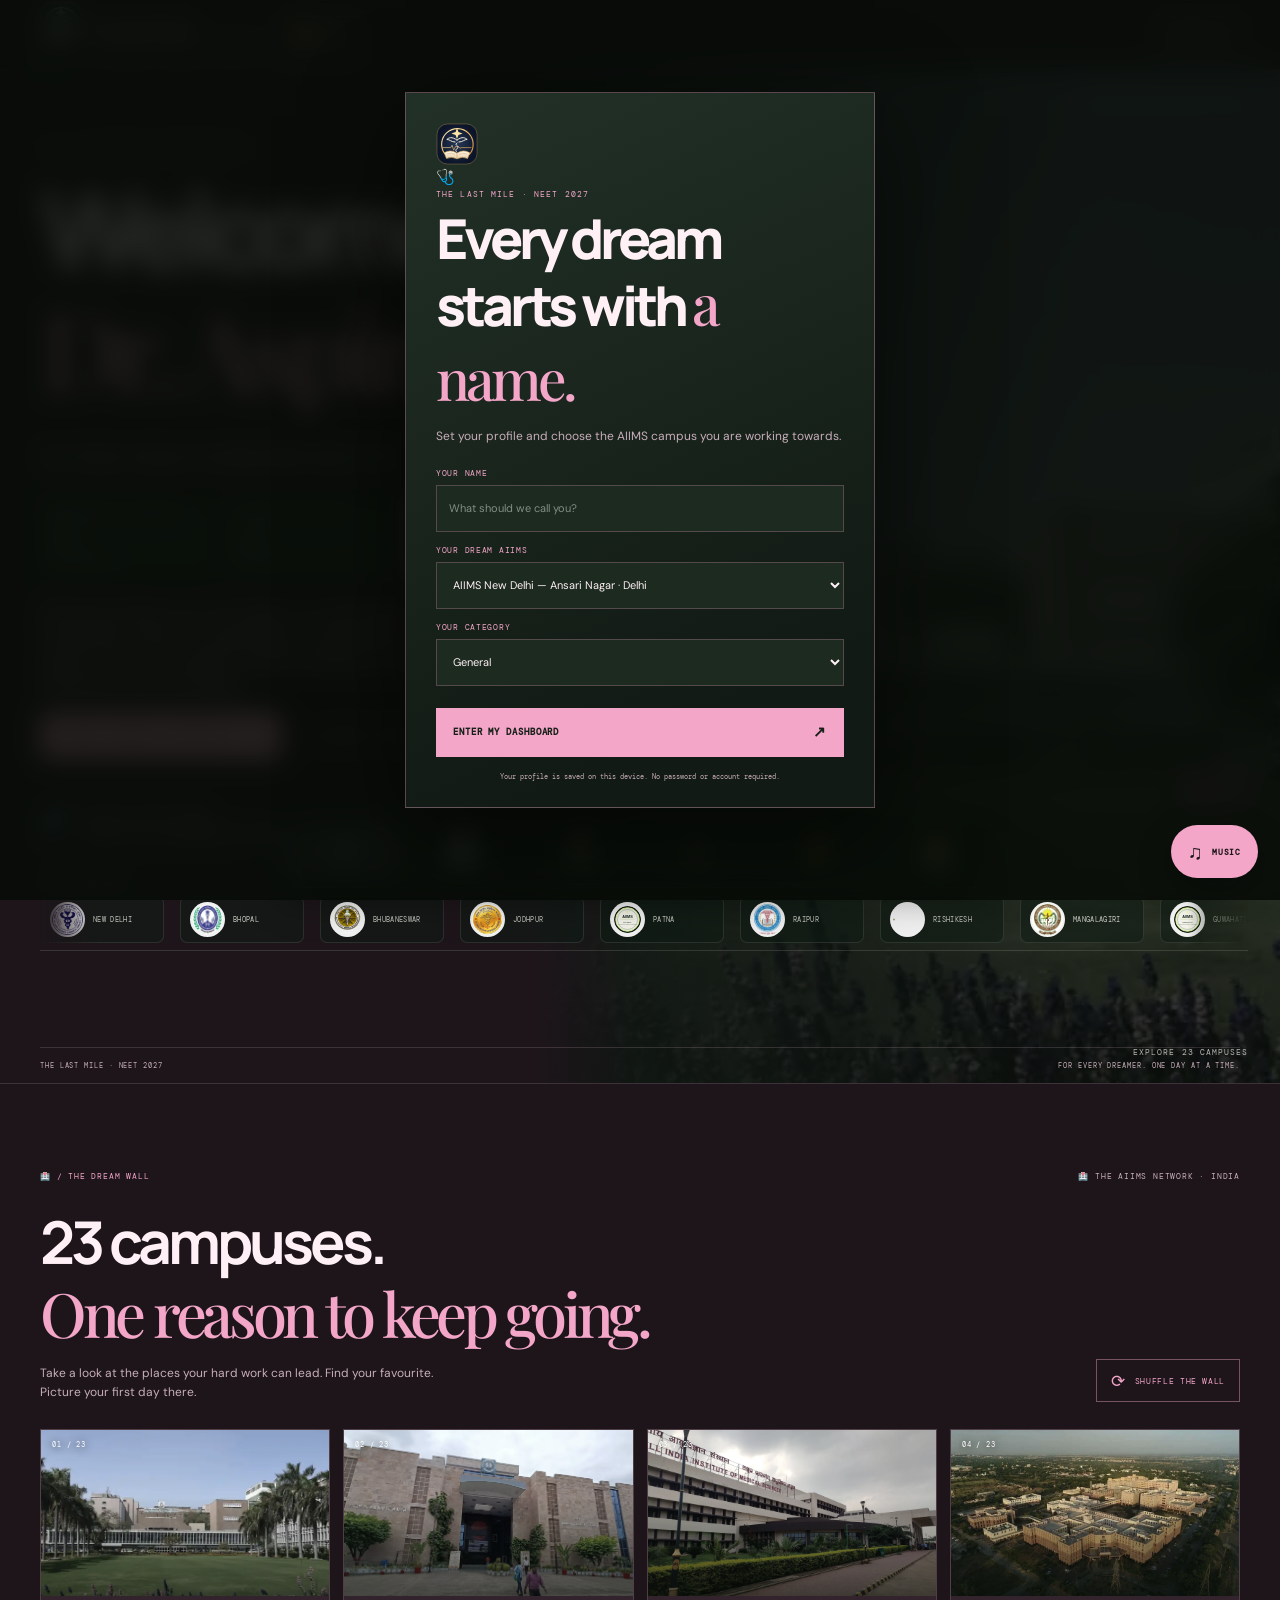
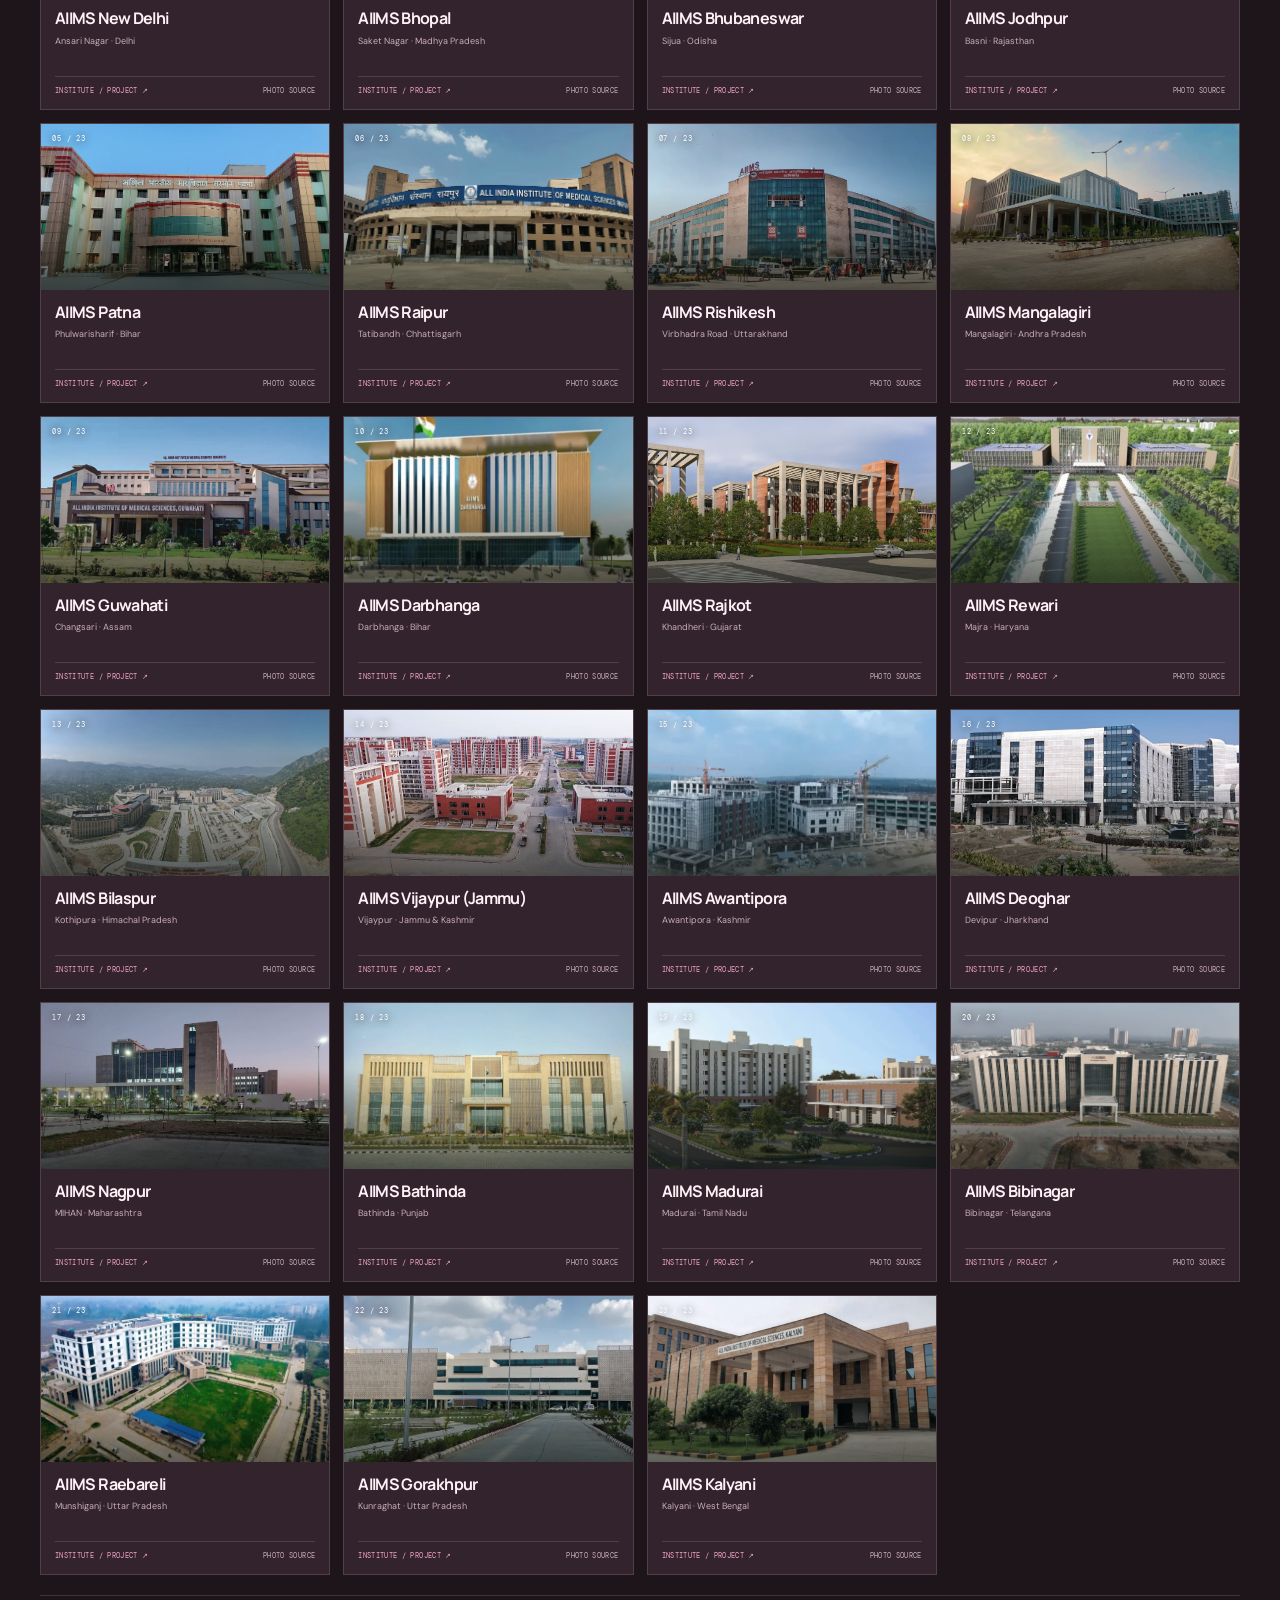
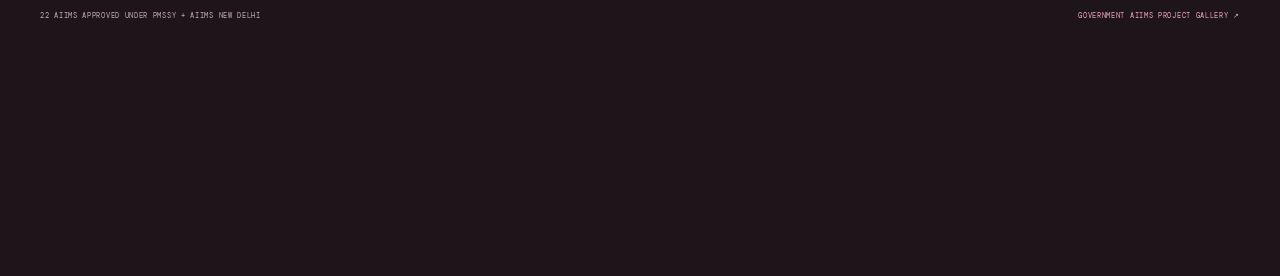
==== commit 3c749b2e: "Refresh future-doctor homepage branding and icons" ====
--- a/index.html
+++ b/index.html
@@ -4,23 +4,23 @@
   <meta charset="utf-8">
   <meta name="viewport" content="width=device-width, initial-scale=1, viewport-fit=cover">
   <meta name="theme-color" content="#101713">
-  <meta name="description" content="A quiet, visual reminder of the future you're working towards — all AIIMS campuses, NEET 2027 countdown, study timer and music.">
-  <title>The Last Mile — Your AIIMS Dream</title>
-  <link rel="icon" href="assets/lastmile-icon.svg" type="image/svg+xml">
-  <link rel="manifest" href="manifest.json">
+  <meta name="description" content="Your future doctor HQ: AIIMS dream wall, NEET countdown, study focus, campus stories and mood-based music.">
+  <title>The Last Mile — Future Doctor HQ</title>
+  <link rel="icon" href="./assets/lastmile-icon.svg?v=31" type="image/svg+xml"><link rel="apple-touch-icon" href="./assets/lastmile-icon.svg?v=31">
+  <link rel="manifest" href="./manifest.json?v=31">
   <link rel="preconnect" href="https://fonts.googleapis.com">
   <link rel="preconnect" href="https://fonts.gstatic.com" crossorigin>
   <link href="https://fonts.googleapis.com/css2?family=DM+Mono:wght@400;500&family=DM+Sans:wght@400;500;600;700&family=Manrope:wght@400;500;600;700;800&family=Playfair+Display:ital,wght@0,500;0,600;1,500;1,600&display=swap" rel="stylesheet">
   <script>(function(){try{var t=JSON.parse(localStorage.getItem('tlm:studyTheme')||'"love"');if(!['love','joy','retro','sad','hectic'].includes(t))t='love';document.documentElement.setAttribute('data-study-theme',t);}catch(e){document.documentElement.setAttribute('data-study-theme','love');}})();</script>
-  <link rel="stylesheet" href="assets/styles.css?v=30">
+  <link rel="stylesheet" href="./assets/styles.css?v=31">
 </head>
 <body>
   <header class="site-header">
-    <a class="brand" href="#home" aria-label="The Last Mile home"><img class="brand-logo" src="assets/lastmile-icon.svg" alt=""><span><b>THE LAST MILE</b><small>NEET 2027 · EVERY ASPIRANT, EVERY DREAM</small></span></a>
+    <a class="brand" href="#home" aria-label="The Last Mile home"><span class="brand-emblem"><img class="brand-logo" src="./assets/lastmile-icon.svg?v=31" alt="" onerror="this.parentElement.classList.add('failed')"><span class="brand-logo-fallback" aria-hidden="true">🩺</span></span><span><b>THE LAST MILE</b><small>YOUR WHITE COAT JOURNEY · NEET 2027</small></span></a>
     <nav class="main-nav" aria-label="Main navigation">
       <a href="#countdown">Countdown</a><a href="#campuses">AIIMS wall</a><a href="#stories">Videos</a><a href="#study">Study timer</a>
     </nav>
-    <button class="theme-trigger" id="themeOpen" type="button" aria-controls="themeDrawer" aria-expanded="false">◐ <span>MOOD</span></button><button class="music-trigger" id="musicOpen" type="button" aria-controls="musicDrawer" aria-expanded="false">♫ <span>MUSIC</span></button><a class="header-cta" href="#study">START TODAY <span>↗</span></a>
+    <button class="theme-trigger" id="themeOpen" type="button" aria-controls="themeDrawer" aria-expanded="false">🎨 <span>MOOD</span></button><button class="music-trigger" id="musicOpen" type="button" aria-controls="musicDrawer" aria-expanded="false">🎧 <span>MUSIC</span></button><a class="header-cta" href="#study">START TODAY <span>↗</span></a>
     <button class="menu-toggle" id="menuToggle" type="button" aria-label="Open navigation" aria-expanded="false" aria-controls="mobileNav">☰</button>
   </header>
   <nav class="mobile-nav" id="mobileNav" aria-label="Mobile navigation">
@@ -35,17 +35,17 @@
         <span class="hero-photo-credit" id="heroPhotoCredit">EXPLORE 23 CAMPUSES</span>
       </div>
       <div class="hero-content">
-        <div class="eyebrow"><span></span> YOUR DREAM. YOUR DAILY REMINDER.</div>
+        <div class="eyebrow"><span></span> 🩺 THE ROAD TO YOUR WHITE COAT</div>
         <h1 id="welcomeTitle">Welcome,<br><em>Dr. Aspirant</em></h1>
         <p class="hero-lede" id="homeDreamLine">Your dream campus is waiting. Make today count.</p>
         <div class="home-targets">
-          <article class="home-target-card"><small>2026 ROUND 1 CLOSING RANK</small><strong id="homeHistoricalRank">—</strong><span id="homeCategoryLabel">YOUR CATEGORY</span></article>
-          <article class="home-target-card"><small>2027 SAFE RANK TARGET</small><strong id="homeTargetRank">—</strong><span>20% tighter than the 2026 cutoff</span></article>
-          <article class="home-target-card home-target-lime"><small>2027 MARKS TO AIM FOR</small><strong id="homeTargetMarks">—</strong><span>out of 720 · planning estimate</span></article>
+          <article class="home-target-card"><small>🏥 2026 ROUND 1 CLOSING RANK</small><strong id="homeHistoricalRank">—</strong><span id="homeCategoryLabel">YOUR CATEGORY</span></article>
+          <article class="home-target-card"><small>🎯 2027 SAFE RANK TARGET</small><strong id="homeTargetRank">—</strong><span>20% tighter than the 2026 cutoff</span></article>
+          <article class="home-target-card home-target-lime"><small>⭐ 2027 MARKS TO AIM FOR</small><strong id="homeTargetMarks">—</strong><span>out of 720 · planning estimate</span></article>
         </div>
         <p class="target-disclaimer">Planning estimate only: rank target is set 20% tighter than the 2026 Round 1 closing rank; marks are estimated from 2026 marks-vs-rank data with a small safety cushion. Actual 2027 cutoffs will depend on paper difficulty, rank distribution and counselling.</p>
         <div class="hero-actions"><button class="primary-button" type="button" data-go="cutoffs">VIEW AIIMS CUTOFFS <span>↘</span></button><button class="quiet-link" type="button" data-go="countdown">COUNT THE DAYS ↓</button></div>
-        <div class="hero-note"><span>✳</span><p id="homeMotivation">Not just a dream college.<br><em>A future you are building, one study session at a time.</em></p></div>
+        <div class="hero-note"><span>🧬</span><p id="homeMotivation">Not just a dream college.<br><em>A future you are building, one study session at a time.</em></p></div>
         <div class="aiims-logo-strip" aria-label="AIIMS institutes across India">
           <div class="logo-strip-heading"><span>THE AIIMS NETWORK</span><span>23 INSTITUTES · ONE DREAM</span></div>
           <div class="aiims-logo-viewport"><div class="aiims-logo-track" id="aiimsLogoTrack"></div></div>
@@ -53,7 +53,7 @@
       </div>
       <div class="hero-bottom"><span>THE LAST MILE · NEET 2027</span><span>FOR EVERY DREAMER. ONE DAY AT A TIME.</span></div>
     </section><section class="campus-section page-section" id="campuses">
-      <div class="section-topline"><span>02 / THE DREAM WALL</span><span>THE AIIMS NETWORK · INDIA</span></div>
+      <div class="section-topline"><span>🏥 / THE DREAM WALL</span><span>🏥 THE AIIMS NETWORK · INDIA</span></div>
       <div class="section-heading">
         <div><h2>23 campuses.<br><em>One reason to keep going.</em></h2><p>Take a look at the places your hard work can lead. Find your favourite. Picture your first day there.</p></div>
         <button class="refresh-button" id="shuffleCampuses" type="button"><span>⟳</span> SHUFFLE THE WALL</button>
@@ -61,7 +61,7 @@
       <div class="campus-grid" id="campusGrid" aria-live="polite"></div>
       <div class="gallery-foot"><span>22 AIIMS APPROVED UNDER PMSSY + AIIMS NEW DELHI</span><a href="https://pmssy.mohfw.gov.in/" target="_blank" rel="noopener">GOVERNMENT AIIMS PROJECT GALLERY ↗</a></div>
     </section></section><section class="app-screen" id="screen-cutoffs" data-screen="cutoffs"><section class="cutoff-section page-section">
-  <div class="section-topline"><span>02 / THE NUMBERS</span><span>AIIMS MBBS · ALL INDIA QUOTA</span></div>
+  <div class="section-topline"><span>🎯 / THE NUMBERS</span><span>AIIMS MBBS · ALL INDIA QUOTA</span></div>
   <div class="section-heading">
     <div><h2>Know the cutoff.<br><em>Set your target.</em></h2><p>Compare the 2026 Round 1 closing ranks for all AIIMS campuses, category by category.</p></div>
     <div class="cutoff-filter"><label for="cutoffCategory">CATEGORY</label><select id="cutoffCategory"><option value="General">General</option><option value="EWS">EWS</option><option value="OBC">OBC-NCL</option><option value="SC">SC</option><option value="ST">ST</option></select></div>
@@ -70,7 +70,7 @@
   <div class="cutoff-table-wrap"><table class="cutoff-table"><thead><tr><th>AIIMS CAMPUS</th><th>GENERAL</th><th>EWS</th><th>OBC-NCL</th><th>SC</th><th>ST</th></tr></thead><tbody id="cutoffTableBody"></tbody></table></div>
   <div class="cutoff-sources">Sources: <a href="https://mcc.nic.in/document/final-allotment-result-for-round-1-of-ug-counselling-2026/" target="_blank" rel="noopener">MCC 2026 Round 1 final allotment</a> · <a href="https://medicine.careers360.com/articles/neet-counselling-seat-allotment-result-2026-aiims-mbbs-round-1-category-wise-closing-rank" target="_blank" rel="noopener">Institute-wise category closing-rank summary</a>.</div>
 </section></section><section class="app-screen" id="screen-countdown" data-screen="countdown"><section class="countdown-section page-section" id="countdown">
-      <div class="section-topline"><span>01 / THE DATE</span><span>THE GOAL IS GETTING CLOSER</span></div>
+      <div class="section-topline"><span>⏳ / THE DATE</span><span>THE GOAL IS GETTING CLOSER</span></div>
       <div class="countdown-layout">
         <div class="section-copy">
           <h2>Every day<br>is <em>one day closer.</em></h2>
@@ -91,7 +91,7 @@
         </div>
       </div>
     </section><section class="study-hub-section page-section" id="studyHub">
-  <div class="section-topline"><span>02 / YOUR FOCUS</span><span>EVERY MINUTE COUNTS</span></div>
+  <div class="section-topline"><span>🧠 / YOUR FOCUS</span><span>EVERY MINUTE COUNTS</span></div>
   <div class="study-hub-card">
     <div class="study-hub-copy">
       <span class="study-hub-kicker">THE NEXT STEP STARTS NOW</span>
@@ -106,13 +106,13 @@
   </div>
   <div class="study-history-summary" id="studyHistorySummary"><span>0 SESSIONS COMPLETED</span><strong>00:00 HOURS</strong></div>
   <div class="study-history-list" id="studyHistoryList"><div class="study-history-empty">Your completed study sessions will appear here.</div></div>
-</section></section><section class="app-screen" id="screen-videos" data-screen="videos"><section class="stories-section page-section"><div class="section-topline"><span>04 / REAL CAMPUS LIFE</span><span>WATCH · LEARN · GET INSPIRED</span></div><div class="section-heading"><div><h2>See the life<br><em>you are studying for.</em></h2><p>Campus tours, hostel life and student routines from AIIMS creators.</p></div><button class="refresh-button" id="refreshVideos" type="button"><span>⟳</span> REFRESH VIDEOS</button></div><div class="media-heading"><span>FEATURED CAMPUS VIDEOS</span><small>LONG-FORM CAMPUS TOURS & VLOGS</small></div>
+</section></section><section class="app-screen" id="screen-videos" data-screen="videos"><section class="stories-section page-section"><div class="section-topline"><span>🎓 / REAL CAMPUS LIFE</span><span>WATCH · LEARN · GET INSPIRED</span></div><div class="section-heading"><div><h2>See the life<br><em>you are studying for.</em></h2><p>Campus tours, hostel life and student routines from AIIMS creators.</p></div><button class="refresh-button" id="refreshVideos" type="button"><span>⟳</span> REFRESH VIDEOS</button></div><div class="media-heading"><span>FEATURED CAMPUS VIDEOS</span><small>LONG-FORM CAMPUS TOURS & VLOGS</small></div>
       <div class="video-grid" id="videoGrid"></div>
       <div class="video-note">Videos are hosted by their original creators on YouTube. Use the refresh button to see another selection.</div>
-    </section></section></section><section class="app-screen" id="screen-shorts" data-screen="shorts"><section class="stories-section page-section"><div class="section-topline"><span>05 / QUICK INSPIRATION</span><span>REAL STUDENTS · REAL JOURNEYS</span></div><div class="section-heading"><div><h2>A little spark.<br><em>Then back to work.</em></h2><p>Short campus moments and reminders to keep showing up.</p></div><button class="refresh-button" id="refreshShorts" type="button"><span>⟳</span> REFRESH SHORTS</button></div><div class="media-heading shorts-heading"><span>AIIMS SHORTS</span><small>QUICK DOSES OF MOTIVATION</small></div>
+    </section></section></section><section class="app-screen" id="screen-shorts" data-screen="shorts"><section class="stories-section page-section"><div class="section-topline"><span>⚡ / QUICK INSPIRATION</span><span>REAL STUDENTS · REAL JOURNEYS</span></div><div class="section-heading"><div><h2>A little spark.<br><em>Then back to work.</em></h2><p>Short campus moments and reminders to keep showing up.</p></div><button class="refresh-button" id="refreshShorts" type="button"><span>⟳</span> REFRESH SHORTS</button></div><div class="media-heading shorts-heading"><span>AIIMS SHORTS</span><small>QUICK DOSES OF MOTIVATION</small></div>
       <div class="shorts-grid" id="shortsGrid"></div>
       </section></section><section class="app-screen" id="screen-settings" data-screen="settings"><section class="settings-section page-section">
-  <div class="section-topline"><span>06 / YOUR PROFILE</span><span>THIS DEVICE</span></div>
+  <div class="section-topline"><span>👨‍⚕️ / YOUR PROFILE</span><span>THIS DEVICE</span></div>
   <div class="section-heading"><div><h2>Your journey.<br><em>Your settings.</em></h2><p>Change your name, category or dream campus whenever your goal changes.</p></div></div>
   <form class="profile-settings-card" id="profileSettingsForm">
     <div class="profile-avatar" id="settingsAvatar">✳</div>
@@ -127,19 +127,19 @@
   <button class="logout-button" id="logoutButton" type="button"><span>↪</span> LOG OUT</button>
   <a class="settings-official" href="https://neet.nta.nic.in/" target="_blank" rel="noopener">OFFICIAL NEET UPDATES ↗</a>
 </section></section></main>
-  <footer class="site-footer app-footer"><a class="brand" href="#home"><img class="brand-logo" src="assets/lastmile-icon.svg" alt=""><span><b>THE LAST MILE</b><small>NEET 2027</small></span></a><span>Made for the future you're working towards.</span><a href="https://neet.nta.nic.in/" target="_blank" rel="noopener">OFFICIAL NEET UPDATES ↗</a></footer>
+  <footer class="site-footer app-footer"><a class="brand" href="#home"><span class="brand-emblem"><img class="brand-logo" src="./assets/lastmile-icon.svg?v=31" alt="" onerror="this.parentElement.classList.add('failed')"><span class="brand-logo-fallback" aria-hidden="true">🩺</span></span><span><b>THE LAST MILE</b><small>NEET 2027</small></span></a><span>Made for the future you're working towards.</span><a href="https://neet.nta.nic.in/" target="_blank" rel="noopener">OFFICIAL NEET UPDATES ↗</a></footer>
   <nav class="bottom-dock" id="bottomDock" aria-label="Main sections">
-  <button type="button" class="dock-item active" data-screen="home" aria-label="Home"><span class="dock-icon">⌂</span><small>Home</small></button>
-  <button type="button" class="dock-item" data-screen="cutoffs" aria-label="All AIIMS cutoff"><span class="dock-icon">▤</span><small>Cutoffs</small></button>
-  <button type="button" class="dock-item" data-screen="countdown" aria-label="Countdown"><span class="dock-icon">◷</span><small>Countdown</small></button>
-  <button type="button" class="dock-item" data-screen="videos" aria-label="Videos"><span class="dock-icon">▷</span><small>Videos</small></button>
-  <button type="button" class="dock-item" data-screen="shorts" aria-label="Shorts"><span class="dock-icon">▣</span><small>Shorts</small></button>
-  <button type="button" class="dock-item" data-screen="settings" aria-label="Settings"><span class="dock-icon">⚙</span><small>Settings</small></button>
+  <button type="button" class="dock-item active" data-screen="home" aria-label="Home"><span class="dock-icon">🩺</span><small>Home</small></button>
+  <button type="button" class="dock-item" data-screen="cutoffs" aria-label="All AIIMS cutoff"><span class="dock-icon">🏥</span><small>Cutoffs</small></button>
+  <button type="button" class="dock-item" data-screen="countdown" aria-label="Countdown"><span class="dock-icon">⏳</span><small>Countdown</small></button>
+  <button type="button" class="dock-item" data-screen="videos" aria-label="Videos"><span class="dock-icon">🎓</span><small>Videos</small></button>
+  <button type="button" class="dock-item" data-screen="shorts" aria-label="Shorts"><span class="dock-icon">⚡</span><small>Shorts</small></button>
+  <button type="button" class="dock-item" data-screen="settings" aria-label="Settings"><span class="dock-icon">👨‍⚕️</span><small>Settings</small></button>
 </nav>
 <div class="login-overlay" id="loginOverlay" aria-hidden="true">
   <div class="login-backdrop"></div>
   <form class="login-card" id="profileSetupForm">
-    <img class="brand-logo login-logo" src="assets/lastmile-icon.svg" alt="The Last Mile emblem">
+    <span class="brand-emblem login-emblem" role="img" aria-label="The Last Mile medical study emblem"><img class="brand-logo" src="./assets/lastmile-icon.svg?v=31" alt="" onerror="this.parentElement.classList.add('failed')"><span class="brand-logo-fallback" aria-hidden="true">🩺</span></span>
     <span class="login-kicker">THE LAST MILE · NEET 2027</span>
     <h1>Every dream<br>starts with <em>a name.</em></h1>
     <p>Set your profile and choose the AIIMS campus you are working towards.</p>
@@ -185,15 +185,15 @@
     <div class="theme-drawer-header"><div><span class="drawer-kicker">THE LAST MILE · YOUR AMBIENCE</span><h2 id="themeDrawerTitle">Choose your <em>mood.</em></h2><p>Change the colours and soundtrack to match the way you feel.</p></div><button class="drawer-close" id="themeClose" type="button" aria-label="Close study mood drawer">✕</button></div>
     <div class="theme-current-line"><span>CURRENT STUDY MOOD</span><strong id="themeCurrentName">LOVE STUDY</strong></div>
     <div class="theme-options" role="group" aria-label="Choose a study mood">
-      <button class="theme-option" type="button" data-theme-choice="love" aria-pressed="false"><span class="theme-option-icon">♡</span><span class="theme-option-copy"><strong>Love Study</strong><small>Soft, warm and heartfelt</small></span><span class="theme-option-swatch love-swatch"></span><span class="theme-option-check">✓</span></button>
-      <button class="theme-option" type="button" data-theme-choice="joy" aria-pressed="false"><span class="theme-option-icon">☀</span><span class="theme-option-copy"><strong>Joy Study</strong><small>Bright energy, lighter day</small></span><span class="theme-option-swatch joy-swatch"></span><span class="theme-option-check">✓</span></button>
-      <button class="theme-option" type="button" data-theme-choice="retro" aria-pressed="false"><span class="theme-option-icon">◷</span><span class="theme-option-copy"><strong>Retro Study</strong><small>Vintage warmth and nostalgia</small></span><span class="theme-option-swatch retro-swatch"></span><span class="theme-option-check">✓</span></button>
-      <button class="theme-option" type="button" data-theme-choice="sad" aria-pressed="false"><span class="theme-option-icon">☾</span><span class="theme-option-copy"><strong>Sad Study</strong><small>Quiet blue for heavy days</small></span><span class="theme-option-swatch sad-swatch"></span><span class="theme-option-check">✓</span></button>
-      <button class="theme-option" type="button" data-theme-choice="hectic" aria-pressed="false"><span class="theme-option-icon">✳</span><span class="theme-option-copy"><strong>Hectic Study</strong><small>High-voltage, urgent focus</small></span><span class="theme-option-swatch hectic-swatch"></span><span class="theme-option-check">✓</span></button>
+      <button class="theme-option" type="button" data-theme-choice="love" aria-pressed="false"><span class="theme-option-icon">💗</span><span class="theme-option-copy"><strong>Love Study</strong><small>Soft, warm and heartfelt</small></span><span class="theme-option-swatch love-swatch"></span><span class="theme-option-check">✓</span></button>
+      <button class="theme-option" type="button" data-theme-choice="joy" aria-pressed="false"><span class="theme-option-icon">☀️</span><span class="theme-option-copy"><strong>Joy Study</strong><small>Bright energy, lighter day</small></span><span class="theme-option-swatch joy-swatch"></span><span class="theme-option-check">✓</span></button>
+      <button class="theme-option" type="button" data-theme-choice="retro" aria-pressed="false"><span class="theme-option-icon">📻</span><span class="theme-option-copy"><strong>Retro Study</strong><small>Vintage warmth and nostalgia</small></span><span class="theme-option-swatch retro-swatch"></span><span class="theme-option-check">✓</span></button>
+      <button class="theme-option" type="button" data-theme-choice="sad" aria-pressed="false"><span class="theme-option-icon">🌙</span><span class="theme-option-copy"><strong>Sad Study</strong><small>Quiet blue for heavy days</small></span><span class="theme-option-swatch sad-swatch"></span><span class="theme-option-check">✓</span></button>
+      <button class="theme-option" type="button" data-theme-choice="hectic" aria-pressed="false"><span class="theme-option-icon">⚡</span><span class="theme-option-copy"><strong>Hectic Study</strong><small>High-voltage, urgent focus</small></span><span class="theme-option-swatch hectic-swatch"></span><span class="theme-option-check">✓</span></button>
     </div>
     <p class="theme-drawer-note">Every mood has its own music folder. Add songs to that mood to build its soundtrack.</p>
   </aside>
   <div class="toast" id="toast" role="status" aria-live="polite"></div>
-  <script src="assets/app.js?v=30"></script>
+  <script src="./assets/app.js?v=31"></script>
 </body>
 </html>
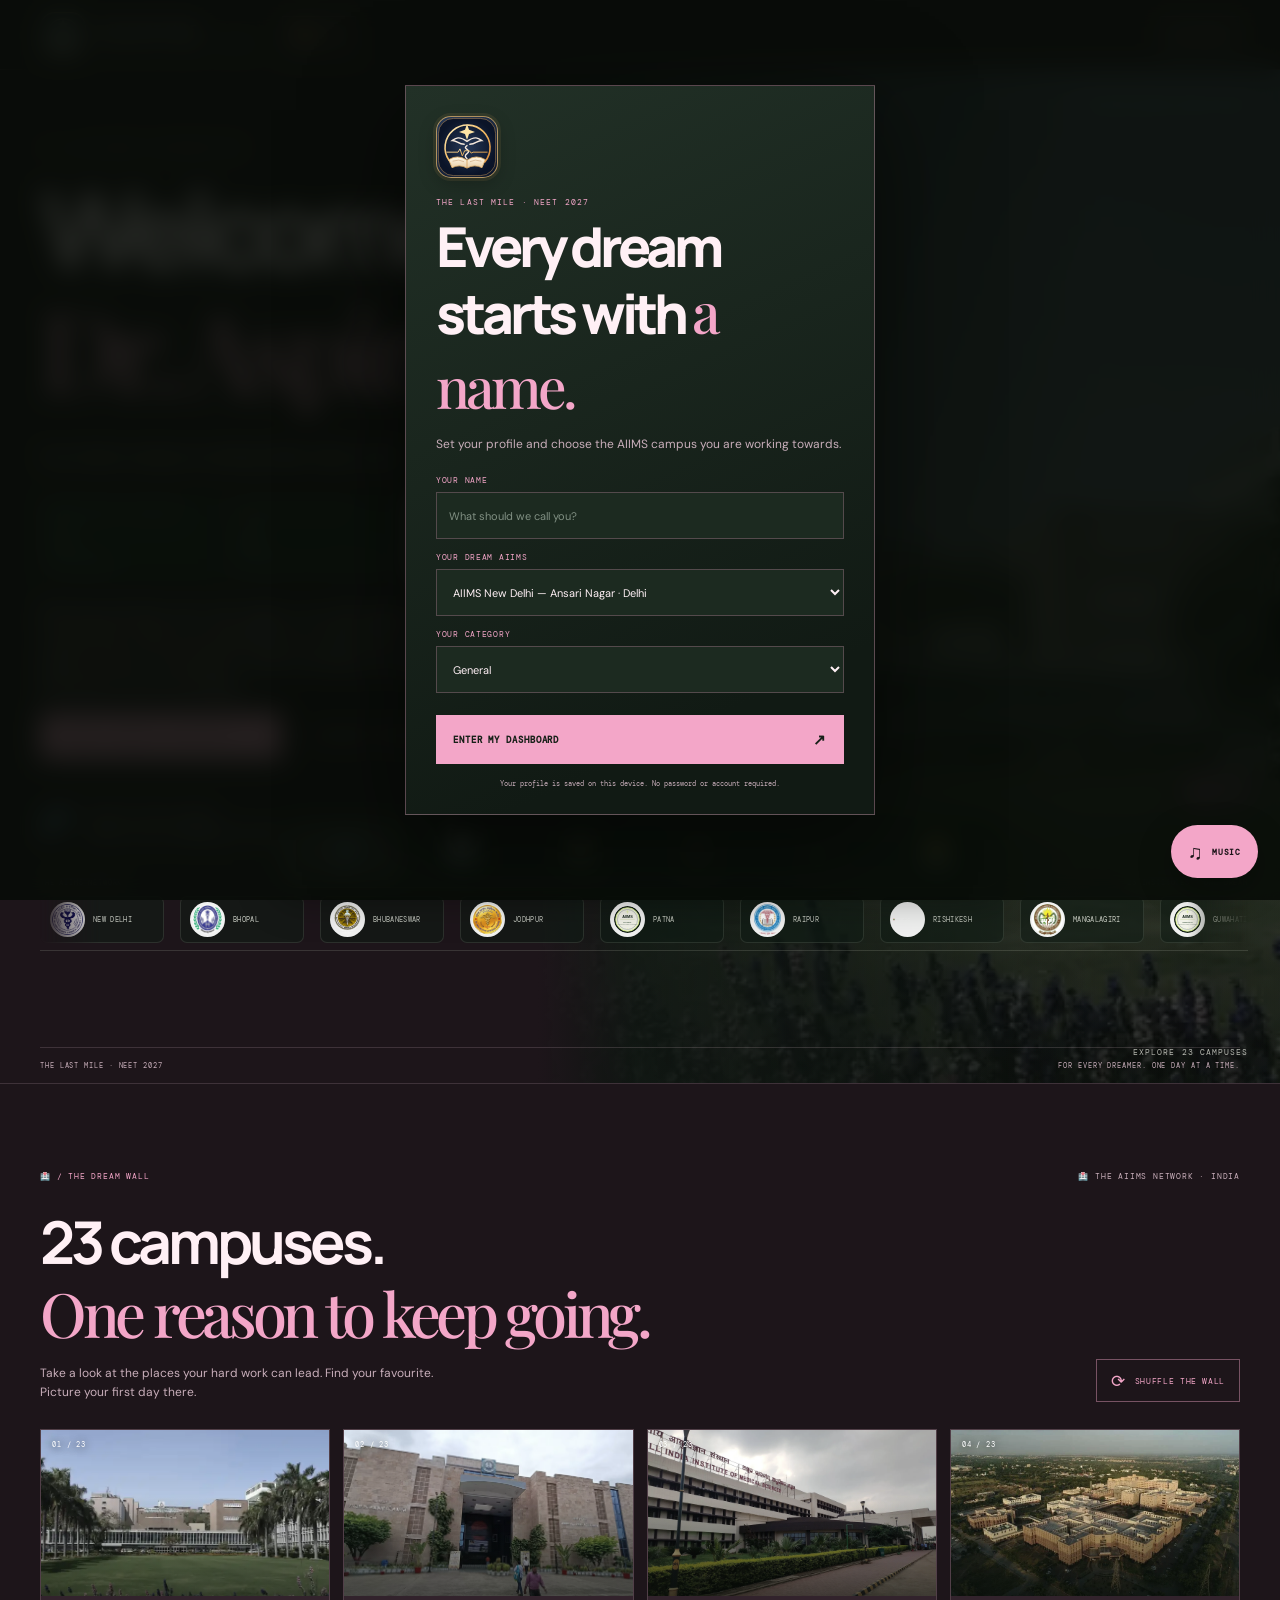
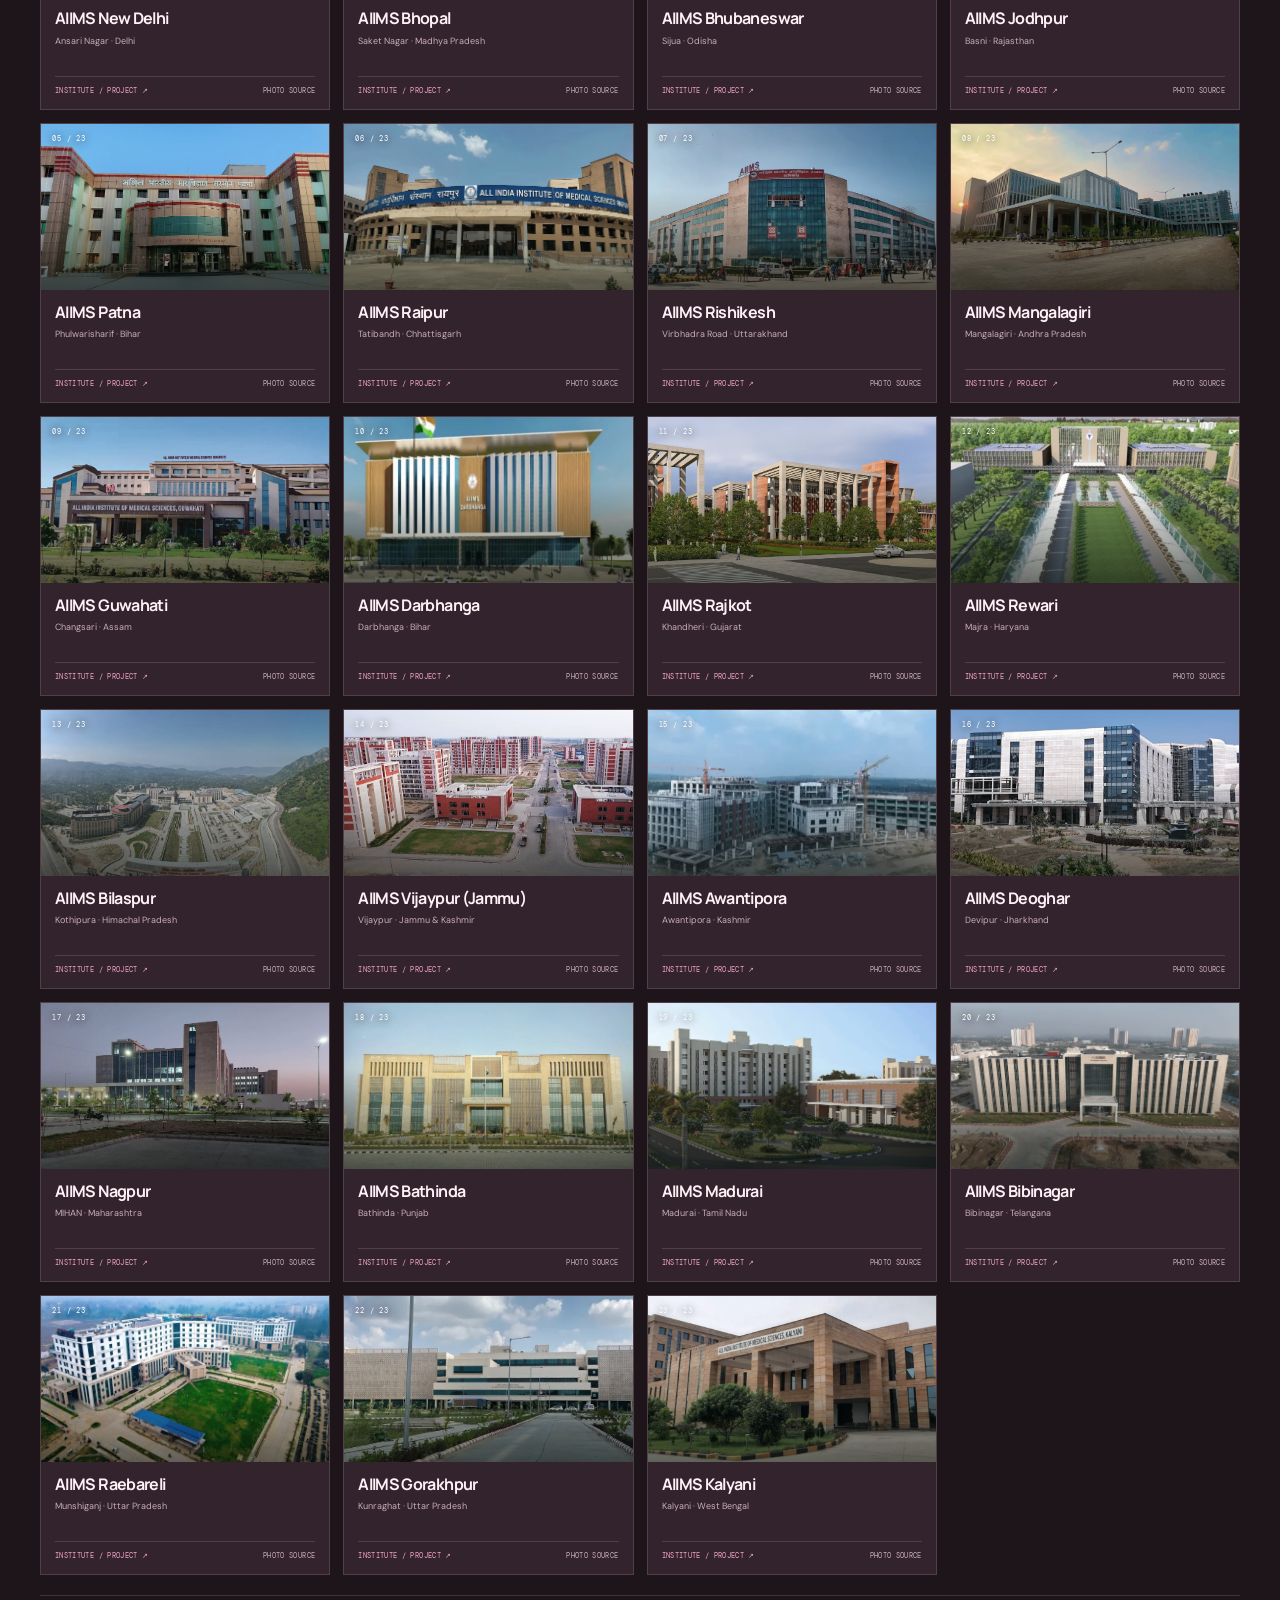
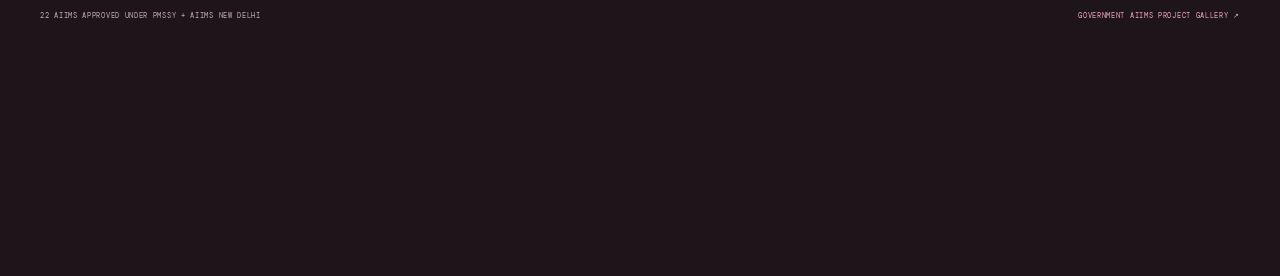
==== commit 4a3436da: "Add Video Vault entry points and refresh static asset versions" ====
--- a/index.html
+++ b/index.html
@@ -4,19 +4,19 @@
   <meta charset="utf-8">
   <meta name="viewport" content="width=device-width, initial-scale=1, viewport-fit=cover">
   <meta name="theme-color" content="#101713">
-  <meta name="description" content="Your future doctor HQ: AIIMS dream wall, NEET countdown, study focus, campus stories and mood-based music.">
+  <meta name="description" content="Your future doctor HQ: NEET countdown, AIIMS campus stories, a searchable video and Shorts vault, study focus and mood-based music.">
   <title>The Last Mile — Future Doctor HQ</title>
-  <link rel="icon" href="./assets/lastmile-icon.svg?v=31" type="image/svg+xml"><link rel="apple-touch-icon" href="./assets/lastmile-icon.svg?v=31">
-  <link rel="manifest" href="./manifest.json?v=31">
+  <link rel="icon" href="./assets/lastmile-icon.svg?v=32" type="image/svg+xml"><link rel="apple-touch-icon" href="./assets/lastmile-icon.svg?v=32">
+  <link rel="manifest" href="./manifest.json?v=32">
   <link rel="preconnect" href="https://fonts.googleapis.com">
   <link rel="preconnect" href="https://fonts.gstatic.com" crossorigin>
   <link href="https://fonts.googleapis.com/css2?family=DM+Mono:wght@400;500&family=DM+Sans:wght@400;500;600;700&family=Manrope:wght@400;500;600;700;800&family=Playfair+Display:ital,wght@0,500;0,600;1,500;1,600&display=swap" rel="stylesheet">
   <script>(function(){try{var t=JSON.parse(localStorage.getItem('tlm:studyTheme')||'"love"');if(!['love','joy','retro','sad','hectic'].includes(t))t='love';document.documentElement.setAttribute('data-study-theme',t);}catch(e){document.documentElement.setAttribute('data-study-theme','love');}})();</script>
-  <link rel="stylesheet" href="./assets/styles.css?v=31">
+  <link rel="stylesheet" href="./assets/styles.css?v=32">
 </head>
 <body>
   <header class="site-header">
-    <a class="brand" href="#home" aria-label="The Last Mile home"><span class="brand-emblem"><img class="brand-logo" src="./assets/lastmile-icon.svg?v=31" alt="" onerror="this.parentElement.classList.add('failed')"><span class="brand-logo-fallback" aria-hidden="true">🩺</span></span><span><b>THE LAST MILE</b><small>YOUR WHITE COAT JOURNEY · NEET 2027</small></span></a>
+    <a class="brand" href="#home" aria-label="The Last Mile home"><span class="brand-emblem"><img class="brand-logo" src="./assets/lastmile-icon.svg?v=32" alt="" onerror="this.parentElement.classList.add('failed')"><span class="brand-logo-fallback" aria-hidden="true">🩺</span></span><span><b>THE LAST MILE</b><small>YOUR WHITE COAT JOURNEY · NEET 2027</small></span></a>
     <nav class="main-nav" aria-label="Main navigation">
       <a href="#countdown">Countdown</a><a href="#campuses">AIIMS wall</a><a href="#stories">Videos</a><a href="#study">Study timer</a>
     </nav>
@@ -109,8 +109,10 @@
 </section></section><section class="app-screen" id="screen-videos" data-screen="videos"><section class="stories-section page-section"><div class="section-topline"><span>🎓 / REAL CAMPUS LIFE</span><span>WATCH · LEARN · GET INSPIRED</span></div><div class="section-heading"><div><h2>See the life<br><em>you are studying for.</em></h2><p>Campus tours, hostel life and student routines from AIIMS creators.</p></div><button class="refresh-button" id="refreshVideos" type="button"><span>⟳</span> REFRESH VIDEOS</button></div><div class="media-heading"><span>FEATURED CAMPUS VIDEOS</span><small>LONG-FORM CAMPUS TOURS & VLOGS</small></div>
       <div class="video-grid" id="videoGrid"></div>
       <div class="video-note">Videos are hosted by their original creators on YouTube. Use the refresh button to see another selection.</div>
+      <div class="media-vault" id="mediaVaultVideos"></div>
     </section></section></section><section class="app-screen" id="screen-shorts" data-screen="shorts"><section class="stories-section page-section"><div class="section-topline"><span>⚡ / QUICK INSPIRATION</span><span>REAL STUDENTS · REAL JOURNEYS</span></div><div class="section-heading"><div><h2>A little spark.<br><em>Then back to work.</em></h2><p>Short campus moments and reminders to keep showing up.</p></div><button class="refresh-button" id="refreshShorts" type="button"><span>⟳</span> REFRESH SHORTS</button></div><div class="media-heading shorts-heading"><span>AIIMS SHORTS</span><small>QUICK DOSES OF MOTIVATION</small></div>
       <div class="shorts-grid" id="shortsGrid"></div>
+      <div class="media-vault" id="mediaVaultShorts"></div>
       </section></section><section class="app-screen" id="screen-settings" data-screen="settings"><section class="settings-section page-section">
   <div class="section-topline"><span>👨‍⚕️ / YOUR PROFILE</span><span>THIS DEVICE</span></div>
   <div class="section-heading"><div><h2>Your journey.<br><em>Your settings.</em></h2><p>Change your name, category or dream campus whenever your goal changes.</p></div></div>
@@ -127,7 +129,7 @@
   <button class="logout-button" id="logoutButton" type="button"><span>↪</span> LOG OUT</button>
   <a class="settings-official" href="https://neet.nta.nic.in/" target="_blank" rel="noopener">OFFICIAL NEET UPDATES ↗</a>
 </section></section></main>
-  <footer class="site-footer app-footer"><a class="brand" href="#home"><span class="brand-emblem"><img class="brand-logo" src="./assets/lastmile-icon.svg?v=31" alt="" onerror="this.parentElement.classList.add('failed')"><span class="brand-logo-fallback" aria-hidden="true">🩺</span></span><span><b>THE LAST MILE</b><small>NEET 2027</small></span></a><span>Made for the future you're working towards.</span><a href="https://neet.nta.nic.in/" target="_blank" rel="noopener">OFFICIAL NEET UPDATES ↗</a></footer>
+  <footer class="site-footer app-footer"><a class="brand" href="#home"><span class="brand-emblem"><img class="brand-logo" src="./assets/lastmile-icon.svg?v=32" alt="" onerror="this.parentElement.classList.add('failed')"><span class="brand-logo-fallback" aria-hidden="true">🩺</span></span><span><b>THE LAST MILE</b><small>NEET 2027</small></span></a><span>Made for the future you're working towards.</span><a href="https://neet.nta.nic.in/" target="_blank" rel="noopener">OFFICIAL NEET UPDATES ↗</a></footer>
   <nav class="bottom-dock" id="bottomDock" aria-label="Main sections">
   <button type="button" class="dock-item active" data-screen="home" aria-label="Home"><span class="dock-icon">🩺</span><small>Home</small></button>
   <button type="button" class="dock-item" data-screen="cutoffs" aria-label="All AIIMS cutoff"><span class="dock-icon">🏥</span><small>Cutoffs</small></button>
@@ -139,7 +141,7 @@
 <div class="login-overlay" id="loginOverlay" aria-hidden="true">
   <div class="login-backdrop"></div>
   <form class="login-card" id="profileSetupForm">
-    <span class="brand-emblem login-emblem" role="img" aria-label="The Last Mile medical study emblem"><img class="brand-logo" src="./assets/lastmile-icon.svg?v=31" alt="" onerror="this.parentElement.classList.add('failed')"><span class="brand-logo-fallback" aria-hidden="true">🩺</span></span>
+    <span class="brand-emblem login-emblem" role="img" aria-label="The Last Mile medical study emblem"><img class="brand-logo" src="./assets/lastmile-icon.svg?v=32" alt="" onerror="this.parentElement.classList.add('failed')"><span class="brand-logo-fallback" aria-hidden="true">🩺</span></span>
     <span class="login-kicker">THE LAST MILE · NEET 2027</span>
     <h1>Every dream<br>starts with <em>a name.</em></h1>
     <p>Set your profile and choose the AIIMS campus you are working towards.</p>
@@ -194,6 +196,7 @@
     <p class="theme-drawer-note">Every mood has its own music folder. Add songs to that mood to build its soundtrack.</p>
   </aside>
   <div class="toast" id="toast" role="status" aria-live="polite"></div>
-  <script src="./assets/app.js?v=31"></script>
+  <script src="./assets/app.js?v=32"></script>
+  <script src="./assets/video-library.js?v=32"></script>
 </body>
 </html>
--- a/assets/styles.css
+++ b/assets/styles.css
@@ -1,7 +1,7 @@
 :root{--bg:#101713;--bg2:#17211a;--panel:#1d2a21;--panel2:#233128;--ink:#f2f2e9;--muted:#a6b1a5;--line:rgba(233,240,222,.14);--lime:#d9f18d;--gold:#dfbf8a;--accent-rgb:217,241,141;--sans:'DM Sans',sans-serif;--head:'Manrope',sans-serif;--serif:'Playfair Display',serif;--mono:'DM Mono',monospace;--max:1200px}
 *{box-sizing:border-box}html{scroll-behavior:smooth;scroll-padding-top:90px}body{margin:0;background:var(--bg);color:var(--ink);font:15px/1.6 var(--sans);overflow-x:hidden}a{color:inherit}button,input{font:inherit}button{touch-action:manipulation}img{display:block;max-width:100%}:focus-visible{outline:2px solid var(--lime);outline-offset:4px}::selection{background:var(--lime);color:#172018}
 .site-header{height:78px;position:sticky;top:0;z-index:30;display:flex;align-items:center;justify-content:space-between;gap:24px;padding:0 max(24px,calc((100vw - var(--max))/2));background:rgba(16,23,19,.93);backdrop-filter:blur(16px);border-bottom:1px solid var(--line)}
-.brand{display:flex;align-items:center;gap:11px;text-decoration:none;flex-shrink:0}.brand-mark{width:37px;height:37px;border-radius:50%;display:grid;place-items:center;background:var(--lime);color:#162018;font-size:22px;font-weight:700}.brand-logo{width:42px;height:42px;object-fit:contain;display:block;flex:0 0 auto}.login-logo{width:58px;height:58px;margin-bottom:20px}.brand b,.brand small{display:block}.brand b{font:800 11px var(--head);letter-spacing:.15em}.brand small{font:7px var(--mono);letter-spacing:.1em;color:var(--muted);margin-top:3px}.main-nav{display:flex;align-items:center;gap:clamp(14px,2.4vw,32px)}.main-nav a,.header-cta{font:9px var(--mono);letter-spacing:.09em;text-decoration:none;color:var(--muted)}.main-nav a:hover,.header-cta:hover{color:var(--lime)}.header-cta{color:var(--lime);border-bottom:1px solid var(--lime);padding:8px 0}.header-cta span{font-size:14px;margin-left:7px}.menu-toggle{display:none;background:none;border:1px solid var(--line);color:var(--ink);width:42px;height:42px;border-radius:50%;font-size:18px}.mobile-nav{display:none}
+.brand{display:flex;align-items:center;gap:11px;text-decoration:none;flex-shrink:0}.brand-mark{width:37px;height:37px;border-radius:50%;display:grid;place-items:center;background:var(--lime);color:#162018;font-size:22px;font-weight:700}.brand-emblem{position:relative;isolation:isolate;display:inline-grid;place-items:center;width:46px;height:46px;flex:0 0 46px;overflow:hidden;border:1px solid rgba(239,190,112,.72);border-radius:15px;background:linear-gradient(145deg,#263958,#0b1428);box-shadow:0 0 0 3px rgba(224,174,102,.09),0 6px 18px rgba(0,0,0,.22)}.brand-logo{position:relative;z-index:1;width:100%;height:100%;object-fit:cover;display:block;border-radius:13px}.brand-logo-fallback{display:none;place-items:center;width:100%;height:100%;font:25px/1 system-ui,Apple Color Emoji,Segoe UI Emoji,Noto Color Emoji,sans-serif}.brand-emblem.failed .brand-logo{display:none}.brand-emblem.failed .brand-logo-fallback{display:grid}.login-emblem{width:62px;height:62px;flex-basis:62px;margin-bottom:19px}.brand b,.brand small{display:block}.brand b{font:800 11px var(--head);letter-spacing:.15em}.brand small{font:7px var(--mono);letter-spacing:.1em;color:var(--muted);margin-top:3px}.main-nav{display:flex;align-items:center;gap:clamp(14px,2.4vw,32px)}.main-nav a,.header-cta{font:9px var(--mono);letter-spacing:.09em;text-decoration:none;color:var(--muted)}.main-nav a:hover,.header-cta:hover{color:var(--lime)}.header-cta{color:var(--lime);border-bottom:1px solid var(--lime);padding:8px 0}.header-cta span{font-size:14px;margin-left:7px}.menu-toggle{display:none;background:none;border:1px solid var(--line);color:var(--ink);width:42px;height:42px;border-radius:50%;font-size:18px}.mobile-nav{display:none}
 .hero{min-height:660px;display:grid;grid-template-columns:1.06fr .94fr;position:relative;overflow:hidden;border-bottom:1px solid var(--line)}.hero-photo{position:absolute;inset:0 0 0 42%;overflow:hidden;background:#28382c}.hero-photo img{width:100%;height:100%;object-fit:cover;filter:brightness(.55) saturate(.65)}.hero-photo-shade{position:absolute;inset:0;background:linear-gradient(90deg,var(--bg) 0%,rgba(16,23,19,.8) 13%,rgba(16,23,19,.12) 75%),linear-gradient(0deg,rgba(9,14,10,.72),transparent 45%)}.hero-photo-label,.hero-photo-credit{position:absolute;color:rgba(245,246,237,.72);font:8px var(--mono);letter-spacing:.13em}.hero-photo-label{top:28px;right:32px}.hero-photo-credit{bottom:26px;right:32px}.hero-content{position:relative;z-index:1;width:min(620px,100%);padding:88px 25px 90px max(32px,calc((100vw - var(--max))/2));align-self:center}.eyebrow,.section-topline,.card-top,.provisional,.countdown-foot,.timer-kicker,.music-state,.track-info small,.track-info span,.media-heading,.video-note,.gallery-foot,.site-footer>span,.site-footer>a{font-family:var(--mono);letter-spacing:.1em}.eyebrow{font-size:8px;color:var(--lime);display:flex;align-items:center;gap:10px}.eyebrow span{width:25px;height:1px;background:var(--lime)}h1,h2,h3,p{margin-top:0}h1{font:800 clamp(68px,8.2vw,116px)/.88 var(--head);letter-spacing:-.085em;margin:28px 0 24px}h1 em,h2 em{font:500 1.04em var(--serif);color:var(--lime);letter-spacing:-.07em}.hero-lede{max-width:420px;color:#e6e8df;font-size:16px;line-height:1.65;margin-bottom:25px}.hero-actions{display:flex;align-items:center;gap:23px;flex-wrap:wrap}.primary-button{min-height:46px;display:inline-flex;justify-content:space-between;align-items:center;gap:20px;padding:0 17px;border:0;background:var(--lime);color:#172018;font:700 9px var(--mono);letter-spacing:.1em;text-decoration:none;cursor:pointer;transition:transform .2s,background .2s}.primary-button:hover{transform:translateY(-2px);background:#e7ffab}.primary-button span{font-size:15px}.quiet-link{font:8px var(--mono);letter-spacing:.1em;color:var(--muted);text-decoration:none}.quiet-link:hover{color:var(--lime)}.hero-note{display:flex;align-items:center;gap:13px;margin-top:43px}.hero-note>span{font-size:22px;color:var(--lime)}.hero-note p{font:italic 13px/1.55 var(--serif);color:var(--muted);margin:0}.hero-note em{color:var(--ink)}.hero-bottom{position:absolute;z-index:2;bottom:0;left:max(32px,calc((100vw - var(--max))/2));right:max(32px,calc((100vw - var(--max))/2));border-top:1px solid var(--line);padding:13px 0;display:flex;justify-content:space-between;color:var(--muted);font:7px var(--mono);letter-spacing:.13em}
 .page-section{padding:86px max(32px,calc((100vw - var(--max))/2))}.section-topline{display:flex;justify-content:space-between;gap:15px;color:var(--muted);font-size:8px;margin-bottom:28px}.section-topline span:first-child{color:var(--lime)}.countdown-section{background:var(--bg2);border-bottom:1px solid var(--line)}.countdown-layout{display:grid;grid-template-columns:.82fr 1.18fr;gap:8%;align-items:center}.section-copy h2,.section-heading h2,.study-copy h2,.music-copy h2{font:700 clamp(38px,4.8vw,59px)/1.04 var(--head);letter-spacing:-.07em;margin-bottom:18px}.section-copy p,.section-heading p,.study-copy>p,.music-copy>p{color:var(--muted);font-size:12px;max-width:430px}.section-copy label{display:block;color:var(--muted);font:8px var(--mono);letter-spacing:.1em;margin-top:21px}.section-copy input{display:block;width:190px;margin-top:8px;padding:8px 0;border:0;border-bottom:1px solid var(--line);background:transparent;color:var(--ink);font:12px var(--mono);color-scheme:dark}.provisional{display:block;color:var(--muted);font-size:7px;margin-top:12px}.countdown-card{padding:26px 30px 22px;background:var(--panel);border:1px solid var(--line)}.card-top{display:flex;justify-content:space-between;color:var(--muted);font-size:8px}.card-top span:last-child{font-size:18px;color:var(--lime)}.countdown-numbers{display:flex;align-items:flex-start;justify-content:space-between;gap:8px;margin:30px 0 25px}.countdown-numbers div{display:flex;flex-direction:column;align-items:center;min-width:0}.countdown-numbers strong{font:700 clamp(36px,5.4vw,66px)/1 var(--head);letter-spacing:-.08em;font-variant-numeric:tabular-nums}.countdown-numbers small{font:7px var(--mono);letter-spacing:.12em;color:var(--muted);margin-top:10px}.countdown-numbers i{font:300 29px var(--head);font-style:normal;color:var(--lime);opacity:.7}.countdown-foot{padding-top:14px;border-top:1px solid var(--line);display:flex;justify-content:space-between;gap:10px;color:var(--muted);font-size:7px}.countdown-foot b{color:var(--lime);font-weight:400}
 .campus-section{background:var(--bg)}.section-heading{display:flex;align-items:flex-end;justify-content:space-between;gap:25px;margin-bottom:27px}.section-heading h2{margin-bottom:11px}.section-heading p{margin-bottom:0}.refresh-button{display:inline-flex;align-items:center;gap:9px;min-height:43px;padding:0 14px;white-space:nowrap;background:transparent;color:var(--lime);border:1px solid rgba(var(--accent-rgb),.42);font:8px var(--mono);letter-spacing:.08em;cursor:pointer}.refresh-button:hover{background:rgba(var(--accent-rgb),.08)}.refresh-button span{font-size:17px}.campus-grid{display:grid;grid-template-columns:repeat(4,minmax(0,1fr));gap:13px}.campus-card{min-width:0;overflow:hidden;background:var(--panel);border:1px solid var(--line);transition:transform .2s,border-color .2s}.campus-card:hover{transform:translateY(-3px);border-color:rgba(var(--accent-rgb),.45)}.campus-image{height:166px;position:relative;overflow:hidden;background:linear-gradient(135deg,#26372b,#19241d)}.campus-image img{width:100%;height:100%;object-fit:cover;transition:transform .5s;filter:saturate(.78)}.campus-card:hover .campus-image img{transform:scale(1.04)}.campus-image:after{content:"";position:absolute;inset:40% 0 0;background:linear-gradient(0deg,rgba(8,14,9,.6),transparent);pointer-events:none}.campus-number{position:absolute;z-index:1;left:11px;top:10px;color:#fff;font:7px var(--mono);letter-spacing:.12em;text-shadow:0 1px 8px #000}.campus-info{padding:13px 14px 14px}.campus-info h3{font:700 16px/1.2 var(--head);letter-spacing:-.04em;margin:0 0 5px}.campus-info p{min-height:30px;color:var(--muted);font-size:9px;margin:0 0 12px}.campus-links{display:flex;justify-content:space-between;gap:8px;padding-top:9px;border-top:1px solid var(--line)}.campus-links a{font:7px var(--mono);letter-spacing:.05em;text-decoration:none;color:var(--lime)}.campus-links a:last-child{color:var(--muted)}.campus-links a:hover{color:var(--ink)}.gallery-foot{display:flex;justify-content:space-between;gap:12px;margin-top:20px;padding-top:14px;border-top:1px solid var(--line);font-size:7px;color:var(--muted)}.gallery-foot a{color:var(--lime);text-decoration:none}
@@ -175,7 +175,7 @@
 .dock-item{min-width:0;min-height:55px;display:flex;flex-direction:column;align-items:center;justify-content:center;gap:1px;border:0;border-radius:15px;background:transparent;color:#9eaa9e;cursor:pointer;transition:background .18s,color .18s,transform .18s}
 .dock-item:hover{background:rgba(255,255,255,.05);color:var(--ink)}
 .dock-item.active{background:rgba(var(--accent-rgb),.13);color:var(--lime)}
-.dock-icon{font:24px/1.1 var(--head);height:26px;display:grid;place-items:center}
+.dock-icon{font:23px/1 system-ui,Apple Color Emoji,Segoe UI Emoji,Noto Color Emoji,sans-serif;height:28px;display:grid;place-items:center;filter:drop-shadow(0 2px 5px rgba(0,0,0,.14))}
 .dock-item small{font:7px var(--mono);letter-spacing:.02em;white-space:nowrap}
 .cutoff-section{padding-top:55px}
 .cutoff-filter{display:flex;flex-direction:column;gap:6px;min-width:140px}
@@ -227,7 +227,7 @@
 @media(max-width:760px){
  body{padding-bottom:calc(97px + env(safe-area-inset-bottom))}
  .site-header{height:62px;padding-inline:17px}
- .brand-mark{width:33px;height:33px;font-size:20px}.brand-logo{width:38px;height:38px}
+ .brand-mark{width:33px;height:33px;font-size:20px}.brand-emblem{width:41px;height:41px;flex-basis:41px}.brand-logo-fallback{font-size:23px}
  .brand b{font-size:10px}
  .brand small{font-size:6px}
  .music-trigger{min-height:36px;padding:0 10px}
@@ -525,7 +525,7 @@
 .theme-option{width:100%;min-height:72px;display:grid;grid-template-columns:43px 1fr 46px 22px;align-items:center;gap:11px;padding:11px 13px;border:1px solid var(--line);background:rgba(255,255,255,.025);color:var(--ink);text-align:left;cursor:pointer;transition:transform .22s,border-color .3s,background-color .3s}
 .theme-option:hover{transform:translateX(-3px);border-color:rgba(var(--accent-rgb),.55)}
 .theme-option.selected{border-color:var(--lime);background:rgba(var(--accent-rgb),.09);box-shadow:inset 3px 0 var(--lime)}
-.theme-option-icon{width:40px;height:40px;display:grid;place-items:center;border-radius:50%;font:25px var(--head);background:var(--panel2);color:var(--lime)}
+.theme-option-icon{width:40px;height:40px;display:grid;place-items:center;border-radius:50%;font:23px/1 system-ui,Apple Color Emoji,Segoe UI Emoji,Noto Color Emoji,sans-serif;background:var(--panel2);color:var(--lime)}
 .theme-option-copy{display:flex;flex-direction:column;gap:3px}
 .theme-option-copy strong{font:700 13px var(--head)}
 .theme-option-copy small{color:var(--muted);font:8px var(--mono);letter-spacing:.025em}
@@ -544,8 +544,19 @@
  .theme-drawer{padding:22px 20px calc(20px + env(safe-area-inset-bottom))}
  .theme-drawer-header h2{font-size:28px}
  .theme-option{min-height:66px;grid-template-columns:38px 1fr 39px 18px;padding:9px 10px;gap:9px}
- .theme-option-icon{width:36px;height:36px;font-size:22px}
+ .theme-option-icon{width:36px;height:36px;font-size:21px}
  .theme-option-swatch{width:38px}
 }
 @media(prefers-reduced-motion:reduce){.theme-wash.run{animation:none}.theme-drawer,.theme-backdrop,.theme-option{transition:none}}
 
+
+/* Future-doctor identity: visible emblem, clear icon language and clinical details. */
+.brand b{font-size:11px;letter-spacing:.17em}
+.brand small{font-size:7px;letter-spacing:.085em}
+.eyebrow{gap:9px}
+.eyebrow span{flex:0 0 22px}
+.hero-note>span{font-family:system-ui,Apple Color Emoji,Segoe UI Emoji,Noto Color Emoji,sans-serif;font-size:24px}
+.home-target-card small{font-size:7px}
+.bottom-dock{border-color:rgba(213,162,91,.25)}
+.dock-item.active{box-shadow:inset 0 0 0 1px rgba(var(--accent-rgb),.2)}
+@media(max-width:760px){.brand-emblem{width:41px;height:41px;flex-basis:41px}.brand small{font-size:5.8px}}
